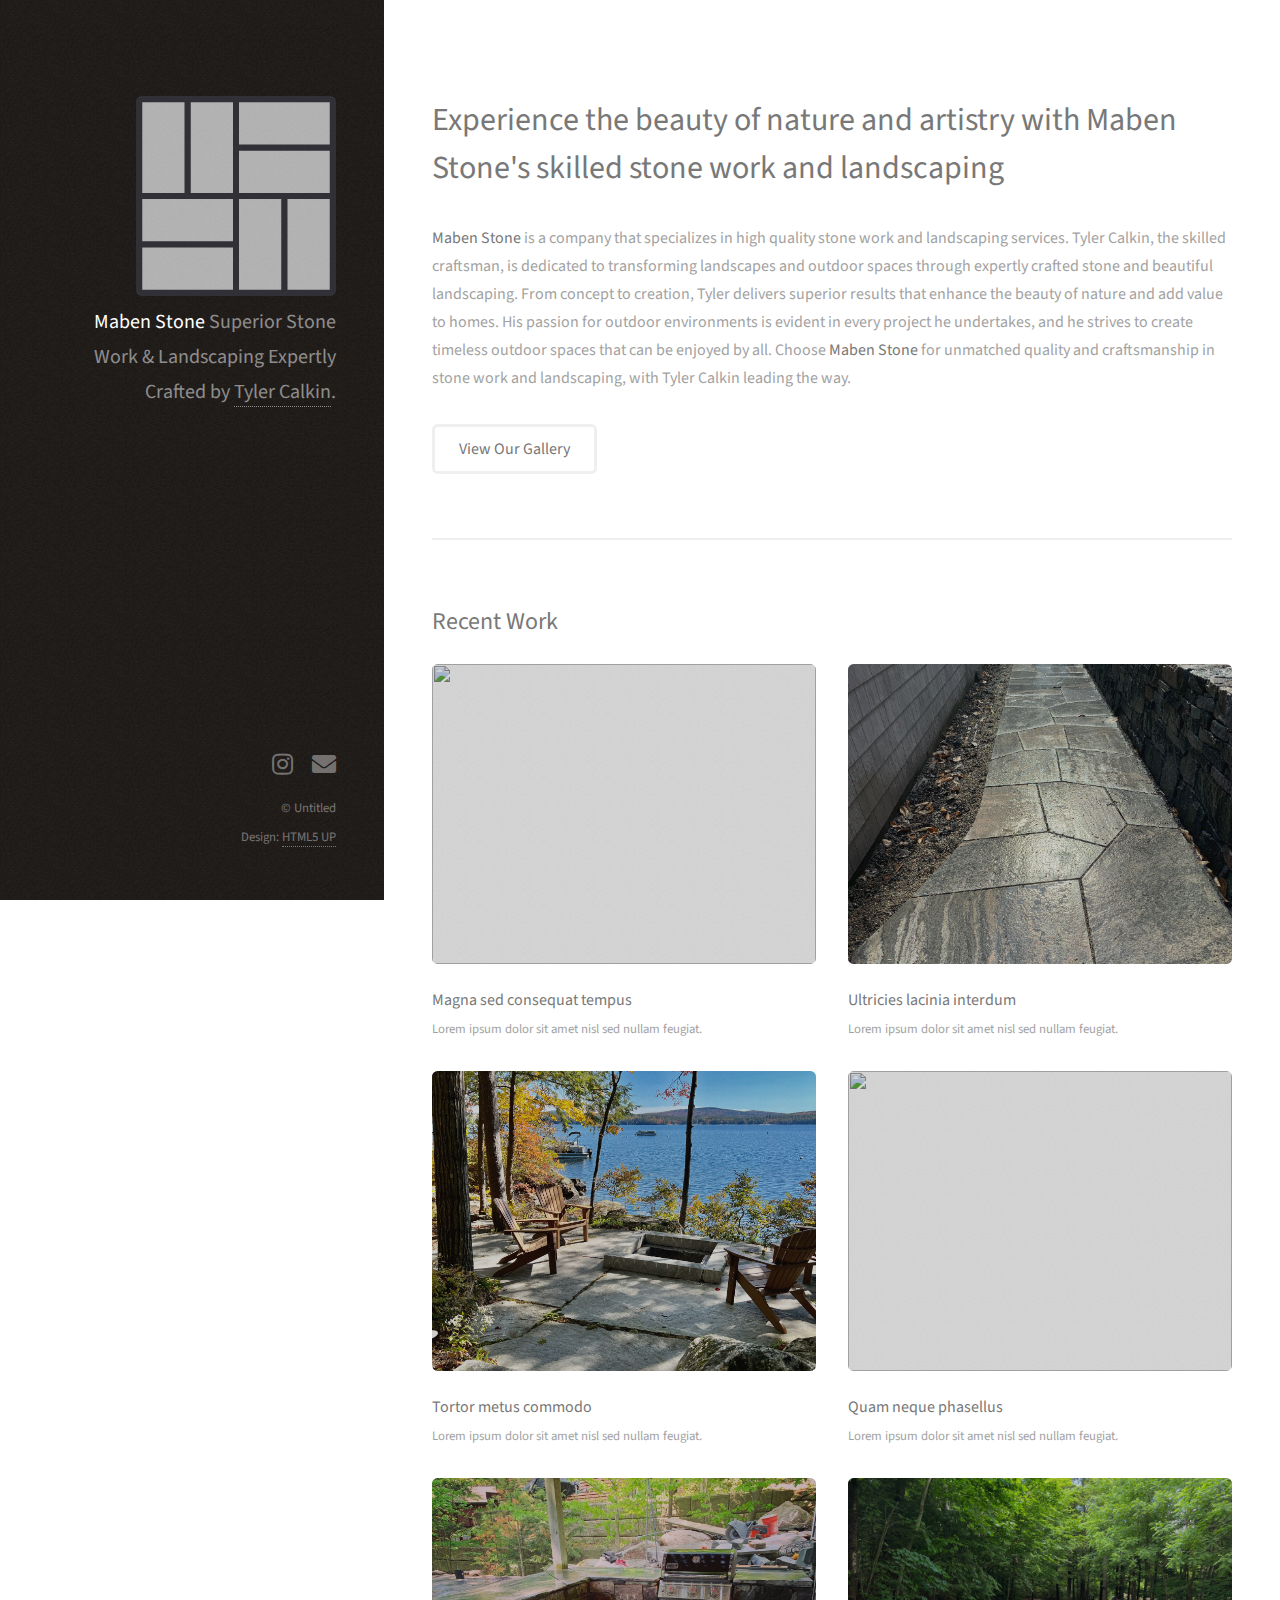
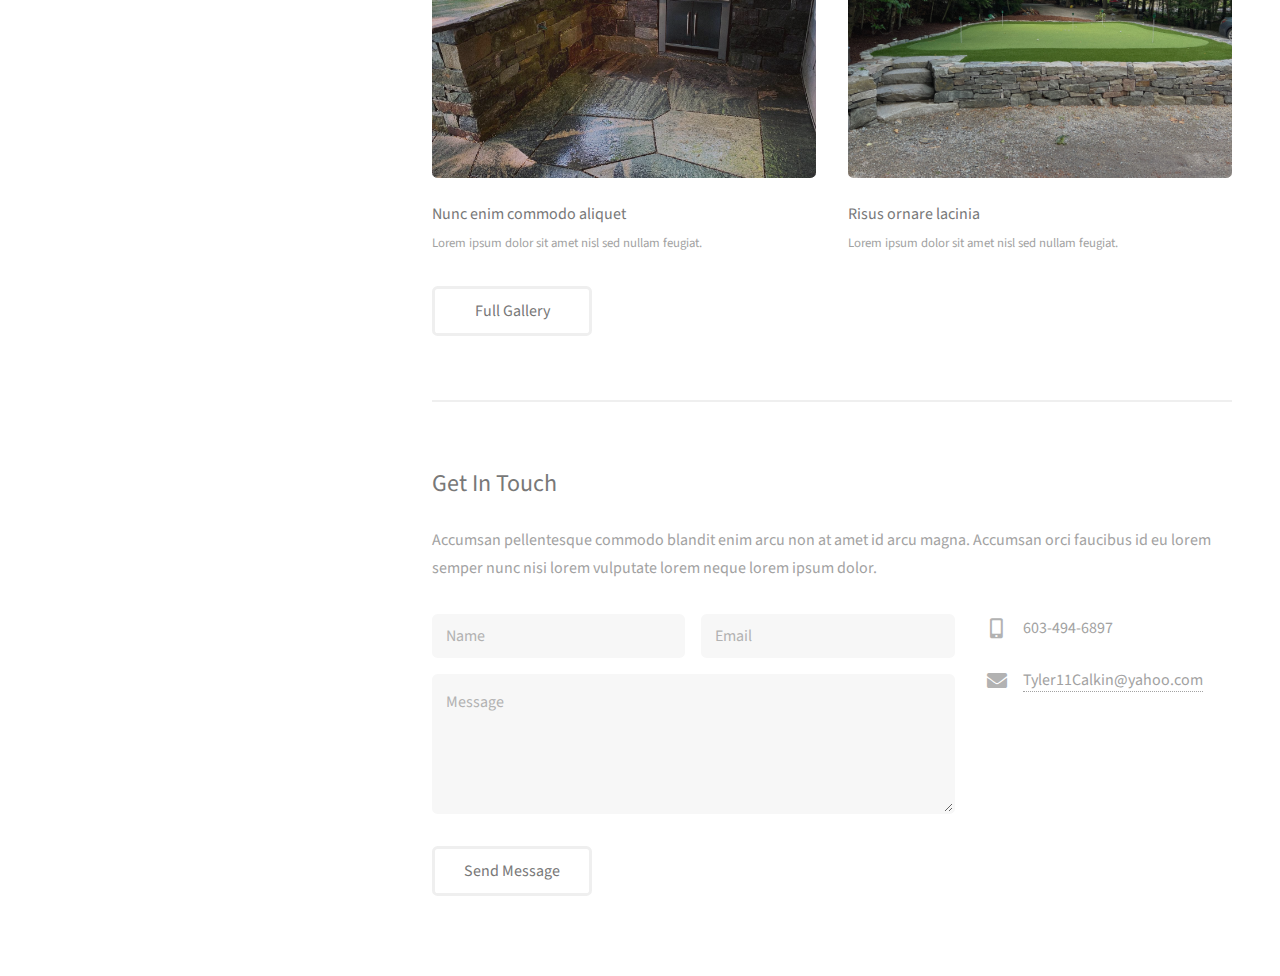
==== index.html @ 697529b5 "first commit" ====
<!DOCTYPE HTML>
<!--
	Strata by HTML5 UP
	html5up.net | @ajlkn
	Free for personal and commercial use under the CCA 3.0 license (html5up.net/license)
-->
<html>
	<head>
		<title>Maben Stone</title>
		<meta charset="utf-8" />
		<meta name="viewport" content="width=device-width, initial-scale=1, user-scalable=no" />
		<link rel="stylesheet" href="assets/css/main.css" />
		<link rel="icon" type="image/x-icon" href="/images/favicon.ico">
	</head>
	<body class="is-preload">

		<!-- Header -->
			<header id="header">
				<div class="inner">
					<a href="#" class="image headerLogo"><img src="images/mabenStoneLogo.png" alt="" /></a>
					<h1><strong>Maben Stone</strong><br>
					Superior Stone Work & Landscaping<br>
					Expertly Crafted by <a href="#">Tyler Calkin</a>.</h1>
				</div>
			</header>

		<!-- Main -->
			<div id="main">

				<!-- One -->
					<section id="one">
						<header class="major">
							<h2>Experience the beauty of nature and artistry with Maben Stone's skilled stone work and landscaping</h2>
						</header>
						<p><strong>Maben Stone</strong> is a company that specializes in high quality stone work and landscaping services. Tyler Calkin, the skilled craftsman, is dedicated to transforming landscapes and outdoor spaces through expertly crafted stone and beautiful landscaping. From concept to creation, Tyler delivers superior results that enhance the beauty of nature and add value to homes. His passion for outdoor environments is evident in every project he undertakes, and he strives to create timeless outdoor spaces that can be enjoyed by all. Choose <strong>Maben Stone</strong> for unmatched quality and craftsmanship in stone work and landscaping, with Tyler Calkin leading the way.</p>
						<ul class="actions">
							<li><a href="/portfolio.html" class="button">View Our Gallery</a></li>
						</ul>
					</section>

				<!-- Two -->
					<section id="two">
						<h2>Recent Work</h2>
						<div class="row">
							<article class="col-6 col-12-xsmall work-item">
								<a href="images/IMG_1331.jpg" class="image fit thumb"><img src="images/IMG_1331.jpg" alt="" /></a>
								<h3>Magna sed consequat tempus</h3>
								<p>Lorem ipsum dolor sit amet nisl sed nullam feugiat.</p>
							</article>
							<article class="col-6 col-12-xsmall work-item">
								<a href="images/IMG_8200.jpeg" class="image fit thumb"><img src="images/IMG_8200.jpeg" alt="" /></a>
								<h3>Ultricies lacinia interdum</h3>
								<p>Lorem ipsum dolor sit amet nisl sed nullam feugiat.</p>
							</article>
							<article class="col-6 col-12-xsmall work-item">
								<a href="images/IMG_1300.jpg" class="image fit thumb"><img src="images/IMG_1300.jpg" alt="" /></a>
								<h3>Tortor metus commodo</h3>
								<p>Lorem ipsum dolor sit amet nisl sed nullam feugiat.</p>
							</article>
							<article class="col-6 col-12-xsmall work-item">
								<a href="images/IMG_4830.jpg" class="image fit thumb"><img src="images/IMG_4830.jpg" alt="" /></a>
								<h3>Quam neque phasellus</h3>
								<p>Lorem ipsum dolor sit amet nisl sed nullam feugiat.</p>
							</article>
							<article class="col-6 col-12-xsmall work-item">
								<a href="images/F9FBEE1C-1427-40EA-94C0-4EE4D3F7F563.JPG" class="image fit thumb"><img src="images/F9FBEE1C-1427-40EA-94C0-4EE4D3F7F563.JPG" alt="" /></a>
								<h3>Nunc enim commodo aliquet</h3>
								<p>Lorem ipsum dolor sit amet nisl sed nullam feugiat.</p>
							</article>
							<article class="col-6 col-12-xsmall work-item">
								<a href="images/IMG_0683.jpg" class="image fit thumb"><img src="images/IMG_0683.jpg" alt="" /></a>
								<h3>Risus ornare lacinia</h3>
								<p>Lorem ipsum dolor sit amet nisl sed nullam feugiat.</p>
							</article>
						</div>
						<ul class="actions">
							<li><a href="/portfolio.html" class="button">Full Gallery</a></li>
						</ul>
					</section>

				<!-- Three -->
					<section id="three">
						<h2>Get In Touch</h2>
						<p>Accumsan pellentesque commodo blandit enim arcu non at amet id arcu magna. Accumsan orci faucibus id eu lorem semper nunc nisi lorem vulputate lorem neque lorem ipsum dolor.</p>
						<div class="row">
							<div class="col-8 col-12-small">
								<form method="post" action="#">
									<div class="row gtr-uniform gtr-50">
										<div class="col-6 col-12-xsmall"><input type="text" name="name" id="name" placeholder="Name" /></div>
										<div class="col-6 col-12-xsmall"><input type="email" name="email" id="email" placeholder="Email" /></div>
										<div class="col-12"><textarea name="message" id="message" placeholder="Message" rows="4"></textarea></div>
									</div>
								</form>
								<ul class="actions">
									<li><input type="submit" value="Send Message" /></li>
								</ul>
							</div>
							<div class="col-4 col-12-small">
								<ul class="labeled-icons">
									<!-- <li>
										<h3 class="icon solid fa-home"><span class="label">Address</span></h3>
										1234 Somewhere Rd.<br />
										Nashville, TN 00000<br />
										United States
									</li> -->
									<li>
										<h3 class="icon solid fa-mobile-alt"><span class="label">Phone</span></h3>
										603-494-6897
									</li>
									<li>
										<h3 class="icon solid fa-envelope"><span class="label">Email</span></h3>
										<a href="mailto:tyler11calkin@yahoo.com">Tyler11Calkin@yahoo.com</a>
									</li>
								</ul>
							</div>
						</div>
					</section>

				<!-- Four -->
				<!--
					<section id="four">
						<h2>Elements</h2>

						<section>
							<h4>Text</h4>
							<p>This is <b>bold</b> and this is <strong>strong</strong>. This is <i>italic</i> and this is <em>emphasized</em>.
							This is <sup>superscript</sup> text and this is <sub>subscript</sub> text.
							This is <u>underlined</u> and this is code: <code>for (;;) { ... }</code>. Finally, <a href="#">this is a link</a>.</p>
							<hr />
							<header>
								<h4>Heading with a Subtitle</h4>
								<p>Lorem ipsum dolor sit amet nullam id egestas urna aliquam</p>
							</header>
							<p>Nunc lacinia ante nunc ac lobortis. Interdum adipiscing gravida odio porttitor sem non mi integer non faucibus ornare mi ut ante amet placerat aliquet. Volutpat eu sed ante lacinia sapien lorem accumsan varius montes viverra nibh in adipiscing blandit tempus accumsan.</p>
							<header>
								<h5>Heading with a Subtitle</h5>
								<p>Lorem ipsum dolor sit amet nullam id egestas urna aliquam</p>
							</header>
							<p>Nunc lacinia ante nunc ac lobortis. Interdum adipiscing gravida odio porttitor sem non mi integer non faucibus ornare mi ut ante amet placerat aliquet. Volutpat eu sed ante lacinia sapien lorem accumsan varius montes viverra nibh in adipiscing blandit tempus accumsan.</p>
							<hr />
							<h2>Heading Level 2</h2>
							<h3>Heading Level 3</h3>
							<h4>Heading Level 4</h4>
							<h5>Heading Level 5</h5>
							<h6>Heading Level 6</h6>
							<hr />
							<h5>Blockquote</h5>
							<blockquote>Fringilla nisl. Donec accumsan interdum nisi, quis tincidunt felis sagittis eget tempus euismod. Vestibulum ante ipsum primis in faucibus vestibulum. Blandit adipiscing eu felis iaculis volutpat ac adipiscing accumsan faucibus. Vestibulum ante ipsum primis in faucibus lorem ipsum dolor sit amet nullam adipiscing eu felis.</blockquote>
							<h5>Preformatted</h5>
							<pre><code>i = 0;

while (!deck.isInOrder()) {
print 'Iteration ' + i;
deck.shuffle();
i++;
}

print 'It took ' + i + ' iterations to sort the deck.';</code></pre>
						</section>

						<section>
							<h4>Lists</h4>
							<div class="row">
								<div class="col-6 col-12-xsmall">
									<h5>Unordered</h5>
									<ul>
										<li>Dolor pulvinar etiam magna etiam.</li>
										<li>Sagittis adipiscing lorem eleifend.</li>
										<li>Felis enim feugiat dolore viverra.</li>
									</ul>
									<h5>Alternate</h5>
									<ul class="alt">
										<li>Dolor pulvinar etiam magna etiam.</li>
										<li>Sagittis adipiscing lorem eleifend.</li>
										<li>Felis enim feugiat dolore viverra.</li>
									</ul>
								</div>
								<div class="col-6 col-12-xsmall">
									<h5>Ordered</h5>
									<ol>
										<li>Dolor pulvinar etiam magna etiam.</li>
										<li>Etiam vel felis at lorem sed viverra.</li>
										<li>Felis enim feugiat dolore viverra.</li>
										<li>Dolor pulvinar etiam magna etiam.</li>
										<li>Etiam vel felis at lorem sed viverra.</li>
										<li>Felis enim feugiat dolore viverra.</li>
									</ol>
									<h5>Icons</h5>
									<ul class="icons">
										<li><a href="#" class="icon brands fa-twitter"><span class="label">Twitter</span></a></li>
										<li><a href="#" class="icon brands fa-facebook-f"><span class="label">Facebook</span></a></li>
										<li><a href="#" class="icon brands fa-instagram"><span class="label">Instagram</span></a></li>
										<li><a href="#" class="icon brands fa-github"><span class="label">Github</span></a></li>
										<li><a href="#" class="icon brands fa-dribbble"><span class="label">Dribbble</span></a></li>
										<li><a href="#" class="icon brands fa-tumblr"><span class="label">Tumblr</span></a></li>
									</ul>
								</div>
							</div>
							<h5>Actions</h5>
							<ul class="actions">
								<li><a href="#" class="button primary">Default</a></li>
								<li><a href="#" class="button">Default</a></li>
							</ul>
							<ul class="actions small">
								<li><a href="#" class="button primary small">Small</a></li>
								<li><a href="#" class="button small">Small</a></li>
							</ul>
							<div class="row">
								<div class="col-6 col-12-small">
									<ul class="actions stacked">
										<li><a href="#" class="button primary">Default</a></li>
										<li><a href="#" class="button">Default</a></li>
									</ul>
								</div>
								<div class="col-6 col-12-small">
									<ul class="actions stacked">
										<li><a href="#" class="button primary small">Small</a></li>
										<li><a href="#" class="button small">Small</a></li>
									</ul>
								</div>
								<div class="col-6 col-12-small">
									<ul class="actions stacked">
										<li><a href="#" class="button primary fit">Default</a></li>
										<li><a href="#" class="button fit">Default</a></li>
									</ul>
								</div>
								<div class="col-6 col-12-small">
									<ul class="actions stacked">
										<li><a href="#" class="button primary small fit">Small</a></li>
										<li><a href="#" class="button small fit">Small</a></li>
									</ul>
								</div>
							</div>
						</section>

						<section>
							<h4>Table</h4>
							<h5>Default</h5>
							<div class="table-wrapper">
								<table>
									<thead>
										<tr>
											<th>Name</th>
											<th>Description</th>
											<th>Price</th>
										</tr>
									</thead>
									<tbody>
										<tr>
											<td>Item One</td>
											<td>Ante turpis integer aliquet porttitor.</td>
											<td>29.99</td>
										</tr>
										<tr>
											<td>Item Two</td>
											<td>Vis ac commodo adipiscing arcu aliquet.</td>
											<td>19.99</td>
										</tr>
										<tr>
											<td>Item Three</td>
											<td> Morbi faucibus arcu accumsan lorem.</td>
											<td>29.99</td>
										</tr>
										<tr>
											<td>Item Four</td>
											<td>Vitae integer tempus condimentum.</td>
											<td>19.99</td>
										</tr>
										<tr>
											<td>Item Five</td>
											<td>Ante turpis integer aliquet porttitor.</td>
											<td>29.99</td>
										</tr>
									</tbody>
									<tfoot>
										<tr>
											<td colspan="2"></td>
											<td>100.00</td>
										</tr>
									</tfoot>
								</table>
							</div>

							<h5>Alternate</h5>
							<div class="table-wrapper">
								<table class="alt">
									<thead>
										<tr>
											<th>Name</th>
											<th>Description</th>
											<th>Price</th>
										</tr>
									</thead>
									<tbody>
										<tr>
											<td>Item One</td>
											<td>Ante turpis integer aliquet porttitor.</td>
											<td>29.99</td>
										</tr>
										<tr>
											<td>Item Two</td>
											<td>Vis ac commodo adipiscing arcu aliquet.</td>
											<td>19.99</td>
										</tr>
										<tr>
											<td>Item Three</td>
											<td> Morbi faucibus arcu accumsan lorem.</td>
											<td>29.99</td>
										</tr>
										<tr>
											<td>Item Four</td>
											<td>Vitae integer tempus condimentum.</td>
											<td>19.99</td>
										</tr>
										<tr>
											<td>Item Five</td>
											<td>Ante turpis integer aliquet porttitor.</td>
											<td>29.99</td>
										</tr>
									</tbody>
									<tfoot>
										<tr>
											<td colspan="2"></td>
											<td>100.00</td>
										</tr>
									</tfoot>
								</table>
							</div>
						</section>

						<section>
							<h4>Buttons</h4>
							<ul class="actions">
								<li><a href="#" class="button primary">Primary</a></li>
								<li><a href="#" class="button">Default</a></li>
							</ul>
							<ul class="actions">
								<li><a href="#" class="button large">Large</a></li>
								<li><a href="#" class="button">Default</a></li>
								<li><a href="#" class="button small">Small</a></li>
							</ul>
							<ul class="actions fit">
								<li><a href="#" class="button primary fit">Fit</a></li>
								<li><a href="#" class="button fit">Fit</a></li>
							</ul>
							<ul class="actions fit small">
								<li><a href="#" class="button primary fit small">Fit + Small</a></li>
								<li><a href="#" class="button fit small">Fit + Small</a></li>
							</ul>
							<ul class="actions">
								<li><a href="#" class="button primary icon solid fa-download">Icon</a></li>
								<li><a href="#" class="button icon solid fa-download">Icon</a></li>
							</ul>
							<ul class="actions">
								<li><span class="button primary disabled">Primary</span></li>
								<li><span class="button disabled">Default</span></li>
							</ul>
						</section>

						<section>
							<h4>Form</h4>
							<form method="post" action="#">
								<div class="row gtr-uniform gtr-50">
									<div class="col-6 col-12-xsmall">
										<input type="text" name="demo-name" id="demo-name" value="" placeholder="Name" />
									</div>
									<div class="col-6 col-12-xsmall">
										<input type="email" name="demo-email" id="demo-email" value="" placeholder="Email" />
									</div>
									<div class="col-12">
										<select name="demo-category" id="demo-category">
											<option value="">- Category -</option>
											<option value="1">Manufacturing</option>
											<option value="1">Shipping</option>
											<option value="1">Administration</option>
											<option value="1">Human Resources</option>
										</select>
									</div>
									<div class="col-4 col-12-small">
										<input type="radio" id="demo-priority-low" name="demo-priority" checked>
										<label for="demo-priority-low">Low Priority</label>
									</div>
									<div class="col-4 col-12-small">
										<input type="radio" id="demo-priority-normal" name="demo-priority">
										<label for="demo-priority-normal">Normal Priority</label>
									</div>
									<div class="col-4 col-12-small">
										<input type="radio" id="demo-priority-high" name="demo-priority">
										<label for="demo-priority-high">High Priority</label>
									</div>
									<div class="col-6 col-12-small">
										<input type="checkbox" id="demo-copy" name="demo-copy">
										<label for="demo-copy">Email me a copy of this message</label>
									</div>
									<div class="col-6 col-12-small">
										<input type="checkbox" id="demo-human" name="demo-human" checked>
										<label for="demo-human">I am a human and not a robot</label>
									</div>
									<div class="col-12">
										<textarea name="demo-message" id="demo-message" placeholder="Enter your message" rows="6"></textarea>
									</div>
									<div class="col-12">
										<ul class="actions">
											<li><input type="submit" value="Send Message" class="primary" /></li>
											<li><input type="reset" value="Reset" /></li>
										</ul>
									</div>
								</div>
							</form>
						</section>

						<section>
							<h4>Image</h4>
							<h5>Fit</h5>
							<div class="box alt">
								<div class="row gtr-50 gtr-uniform">
									<div class="col-12"><span class="image fit"><img src="images/fulls/05.jpg" alt="" /></span></div>
									<div class="col-4"><span class="image fit"><img src="images/thumbs/01.jpg" alt="" /></span></div>
									<div class="col-4"><span class="image fit"><img src="images/thumbs/02.jpg" alt="" /></span></div>
									<div class="col-4"><span class="image fit"><img src="images/thumbs/03.jpg" alt="" /></span></div>
									<div class="col-4"><span class="image fit"><img src="images/thumbs/04.jpg" alt="" /></span></div>
									<div class="col-4"><span class="image fit"><img src="images/thumbs/05.jpg" alt="" /></span></div>
									<div class="col-4"><span class="image fit"><img src="images/thumbs/06.jpg" alt="" /></span></div>
									<div class="col-4"><span class="image fit"><img src="images/thumbs/03.jpg" alt="" /></span></div>
									<div class="col-4"><span class="image fit"><img src="images/thumbs/02.jpg" alt="" /></span></div>
									<div class="col-4"><span class="image fit"><img src="images/thumbs/01.jpg" alt="" /></span></div>
								</div>
							</div>
							<h5>Left &amp; Right</h5>
							<p><span class="image left"><img src="images/avatar.jpg" alt="" /></span>Fringilla nisl. Donec accumsan interdum nisi, quis tincidunt felis sagittis eget. tempus euismod. Vestibulum ante ipsum primis in faucibus vestibulum. Blandit adipiscing eu felis iaculis volutpat ac adipiscing accumsan eu faucibus. Integer ac pellentesque praesent tincidunt felis sagittis eget. tempus euismod. Vestibulum ante ipsum primis in faucibus vestibulum. Blandit adipiscing eu felis iaculis volutpat ac adipiscing accumsan eu faucibus. Integer ac pellentesque praesent. Donec accumsan interdum nisi, quis tincidunt felis sagittis eget. tempus euismod. Vestibulum ante ipsum primis in faucibus vestibulum. Blandit adipiscing eu felis iaculis volutpat ac adipiscing accumsan eu faucibus. Integer ac pellentesque praesent tincidunt felis sagittis eget. tempus euismod. Vestibulum ante ipsum primis in faucibus vestibulum. Blandit adipiscing eu felis iaculis volutpat ac adipiscing accumsan eu faucibus. Integer ac pellentesque praesent.</p>
							<p><span class="image right"><img src="images/avatar.jpg" alt="" /></span>Fringilla nisl. Donec accumsan interdum nisi, quis tincidunt felis sagittis eget. tempus euismod. Vestibulum ante ipsum primis in faucibus vestibulum. Blandit adipiscing eu felis iaculis volutpat ac adipiscing accumsan eu faucibus. Integer ac pellentesque praesent tincidunt felis sagittis eget. tempus euismod. Vestibulum ante ipsum primis in faucibus vestibulum. Blandit adipiscing eu felis iaculis volutpat ac adipiscing accumsan eu faucibus. Integer ac pellentesque praesent. Donec accumsan interdum nisi, quis tincidunt felis sagittis eget. tempus euismod. Vestibulum ante ipsum primis in faucibus vestibulum. Blandit adipiscing eu felis iaculis volutpat ac adipiscing accumsan eu faucibus. Integer ac pellentesque praesent tincidunt felis sagittis eget. tempus euismod. Vestibulum ante ipsum primis in faucibus vestibulum. Blandit adipiscing eu felis iaculis volutpat ac adipiscing accumsan eu faucibus. Integer ac pellentesque praesent.</p>
						</section>

					</section>
				-->

			</div>

		<!-- Footer -->
			<footer id="footer">
				<div class="inner">
					<ul class="icons">
						<li><a href="https://www.instagram.com/doubleplay6string/" class="icon brands fa-instagram"><span class="label">Instagram</span></a></li>
						<li><a href="mailto://tyler11calkin@yahoo.com" class="icon solid fa-envelope"><span class="label">Email</span></a></li>
					</ul>
					<ul class="copyright">
						<li>&copy; Untitled</li><li>Design: <a href="http://html5up.net">HTML5 UP</a></li>
					</ul>
				</div>
			</footer>

		<!-- Scripts -->
			<script src="assets/js/jquery.min.js"></script>
			<script src="assets/js/jquery.poptrox.min.js"></script>
			<script src="assets/js/browser.min.js"></script>
			<script src="assets/js/breakpoints.min.js"></script>
			<script src="assets/js/util.js"></script>
			<script src="assets/js/main.js"></script>

	</body>
</html>
---- assets/css/main.css ----
@import url("fontawesome-all.min.css");
@import url("https://fonts.googleapis.com/css?family=Source+Sans+Pro:400,400italic");

/*
	Strata by HTML5 UP
	html5up.net | @ajlkn
	Free for personal and commercial use under the CCA 3.0 license (html5up.net/license)
*/

html, body, div, span, applet, object,
iframe, h1, h2, h3, h4, h5, h6, p, blockquote,
pre, a, abbr, acronym, address, big, cite,
code, del, dfn, em, img, ins, kbd, q, s, samp,
small, strike, strong, sub, sup, tt, var, b,
u, i, center, dl, dt, dd, ol, ul, li, fieldset,
form, label, legend, table, caption, tbody,
tfoot, thead, tr, th, td, article, aside,
canvas, details, embed, figure, figcaption,
footer, header, hgroup, menu, nav, output, ruby,
section, summary, time, mark, audio, video {
	margin: 0;
	padding: 0;
	border: 0;
	font-size: 100%;
	font: inherit;
	vertical-align: baseline;}

article, aside, details, figcaption, figure,
footer, header, hgroup, menu, nav, section {
	display: block;}

body {
	line-height: 1;
}

ol, ul {
	list-style: none;
}

blockquote, q {
	quotes: none;
}

	blockquote:before, blockquote:after, q:before, q:after {
		content: '';
		content: none;
	}

table {
	border-collapse: collapse;
	border-spacing: 0;
}

body {
	-webkit-text-size-adjust: none;
}

mark {
	background-color: transparent;
	color: inherit;
}

input::-moz-focus-inner {
	border: 0;
	padding: 0;
}

input, select, textarea {
	-moz-appearance: none;
	-webkit-appearance: none;
	-ms-appearance: none;
	appearance: none;
}

/* Basic */

	html {
		box-sizing: border-box;
	}

	*, *:before, *:after {
		box-sizing: inherit;
	}

	body {
		background: #fff;
	}

		body.is-preload *, body.is-preload *:before, body.is-preload *:after {
			-moz-animation: none !important;
			-webkit-animation: none !important;
			-ms-animation: none !important;
			animation: none !important;
			-moz-transition: none !important;
			-webkit-transition: none !important;
			-ms-transition: none !important;
			transition: none !important;
		}

	body, input, select, textarea {
		color: #a2a2a2;
		font-family: "Source Sans Pro", Helvetica, sans-serif;
		font-size: 16pt;
		font-weight: 400;
		line-height: 1.75em;
	}

	a {
		-moz-transition: color 0.2s ease-in-out, border-color 0.2s ease-in-out;
		-webkit-transition: color 0.2s ease-in-out, border-color 0.2s ease-in-out;
		-ms-transition: color 0.2s ease-in-out, border-color 0.2s ease-in-out;
		transition: color 0.2s ease-in-out, border-color 0.2s ease-in-out;
		border-bottom: dotted 1px;
		color: #49bf9d;
		text-decoration: none;
	}

		a:hover {
			border-bottom-color: transparent;
			color: #49bf9d !important;
			text-decoration: none;
		}

	strong, b {
		color: #787878;
		font-weight: 400;
	}

	em, i {
		font-style: italic;
	}

	p {
		margin: 0 0 2em 0;
	}

	h1, h2, h3, h4, h5, h6 {
		color: #787878;
		font-weight: 400;
		line-height: 1em;
		margin: 0 0 1em 0;
	}

		h1 a, h2 a, h3 a, h4 a, h5 a, h6 a {
			color: inherit;
			text-decoration: none;
		}

	h1 {
		font-size: 2em;
		line-height: 1.5em;
	}

	h2 {
		font-size: 1.5em;
		line-height: 1.5em;
	}

	h3 {
		font-size: 1.25em;
		line-height: 1.5em;
	}

	h4 {
		font-size: 1.1em;
		line-height: 1.5em;
	}

	h5 {
		font-size: 0.9em;
		line-height: 1.5em;
	}

	h6 {
		font-size: 0.7em;
		line-height: 1.5em;
	}

	sub {
		font-size: 0.8em;
		position: relative;
		top: 0.5em;
	}

	sup {
		font-size: 0.8em;
		position: relative;
		top: -0.5em;
	}

	hr {
		border: 0;
		border-bottom: solid 2px #efefef;
		margin: 2em 0;
	}

		hr.major {
			margin: 3em 0;
		}

	blockquote {
		border-left: solid 6px #efefef;
		font-style: italic;
		margin: 0 0 2em 0;
		padding: 0.5em 0 0.5em 1.5em;
	}

	code {
		background: #f7f7f7;
		border-radius: 0.35em;
		border: solid 2px #efefef;
		font-family: "Courier New", monospace;
		font-size: 0.9em;
		margin: 0 0.25em;
		padding: 0.25em 0.65em;
	}

	pre {
		-webkit-overflow-scrolling: touch;
		font-family: "Courier New", monospace;
		font-size: 0.9em;
		margin: 0 0 2em 0;
	}

		pre code {
			display: block;
			line-height: 1.75em;
			padding: 1em 1.5em;
			overflow-x: auto;
		}

	.align-left {
		text-align: left;
	}

	.align-center {
		text-align: center;
	}

	.align-right {
		text-align: right;
	}

/* Container */

	.container {
		margin: 0 auto;
		max-width: calc(100% - 4em);
		width: 100%;
	}

		.container.xsmall {
			width: 25%;
		}

		.container.small {
			width: 50%;
		}

		.container.medium {
			width: 75%;
		}

		.container.large {
			width: 125%;
		}

		.container.xlarge {
			width: 150%;
		}

		.container.max {
			width: 100%;
		}

		@media screen and (max-width: 980px) {

			.container {
				width: 100% !important;
				max-width: 100% !important;
			}

		}

		@media screen and (max-width: 480px) {

			.container {
				max-width: calc(100% - 3em);
			}

		}

/* Row */

	.row {
		display: flex;
		flex-wrap: wrap;
		box-sizing: border-box;
		align-items: stretch;
	}

		.row > * {
			box-sizing: border-box;
		}

		.row.gtr-uniform > * > :last-child {
			margin-bottom: 0;
		}

		.row.aln-left {
			justify-content: flex-start;
		}

		.row.aln-center {
			justify-content: center;
		}

		.row.aln-right {
			justify-content: flex-end;
		}

		.row.aln-top {
			align-items: flex-start;
		}

		.row.aln-middle {
			align-items: center;
		}

		.row.aln-bottom {
			align-items: flex-end;
		}

		.row > .imp {
			order: -1;
		}

		.row > .col-1 {
			width: 8.33333%;
		}

		.row > .off-1 {
			margin-left: 8.33333%;
		}

		.row > .col-2 {
			width: 16.66667%;
		}

		.row > .off-2 {
			margin-left: 16.66667%;
		}

		.row > .col-3 {
			width: 25%;
		}

		.row > .off-3 {
			margin-left: 25%;
		}

		.row > .col-4 {
			width: 33.33333%;
		}

		.row > .off-4 {
			margin-left: 33.33333%;
		}

		.row > .col-5 {
			width: 41.66667%;
		}

		.row > .off-5 {
			margin-left: 41.66667%;
		}

		.row > .col-6 {
			width: 50%;
		}

		.row > .off-6 {
			margin-left: 50%;
		}

		.row > .col-7 {
			width: 58.33333%;
		}

		.row > .off-7 {
			margin-left: 58.33333%;
		}

		.row > .col-8 {
			width: 66.66667%;
		}

		.row > .off-8 {
			margin-left: 66.66667%;
		}

		.row > .col-9 {
			width: 75%;
		}

		.row > .off-9 {
			margin-left: 75%;
		}

		.row > .col-10 {
			width: 83.33333%;
		}

		.row > .off-10 {
			margin-left: 83.33333%;
		}

		.row > .col-11 {
			width: 91.66667%;
		}

		.row > .off-11 {
			margin-left: 91.66667%;
		}

		.row > .col-12 {
			width: 100%;
		}

		.row > .off-12 {
			margin-left: 100%;
		}

		.row.gtr-0 {
			margin-top: 0;
			margin-left: 0em;
		}

			.row.gtr-0 > * {
				padding: 0 0 0 0em;
			}

			.row.gtr-0.gtr-uniform {
				margin-top: 0em;
			}

				.row.gtr-0.gtr-uniform > * {
					padding-top: 0em;
				}

		.row.gtr-25 {
			margin-top: 0;
			margin-left: -0.625em;
		}

			.row.gtr-25 > * {
				padding: 0 0 0 0.625em;
			}

			.row.gtr-25.gtr-uniform {
				margin-top: -0.625em;
			}

				.row.gtr-25.gtr-uniform > * {
					padding-top: 0.625em;
				}

		.row.gtr-50 {
			margin-top: 0;
			margin-left: -1.25em;
		}

			.row.gtr-50 > * {
				padding: 0 0 0 1.25em;
			}

			.row.gtr-50.gtr-uniform {
				margin-top: -1.25em;
			}

				.row.gtr-50.gtr-uniform > * {
					padding-top: 1.25em;
				}

		.row {
			margin-top: 0;
			margin-left: -2.5em;
		}

			.row > * {
				padding: 0 0 0 2.5em;
			}

			.row.gtr-uniform {
				margin-top: -2.5em;
			}

				.row.gtr-uniform > * {
					padding-top: 2.5em;
				}

		.row.gtr-150 {
			margin-top: 0;
			margin-left: -3.75em;
		}

			.row.gtr-150 > * {
				padding: 0 0 0 3.75em;
			}

			.row.gtr-150.gtr-uniform {
				margin-top: -3.75em;
			}

				.row.gtr-150.gtr-uniform > * {
					padding-top: 3.75em;
				}

		.row.gtr-200 {
			margin-top: 0;
			margin-left: -5em;
		}

			.row.gtr-200 > * {
				padding: 0 0 0 5em;
			}

			.row.gtr-200.gtr-uniform {
				margin-top: -5em;
			}

				.row.gtr-200.gtr-uniform > * {
					padding-top: 5em;
				}

		@media screen and (max-width: 1800px) {

			.row {
				display: flex;
				flex-wrap: wrap;
				box-sizing: border-box;
				align-items: stretch;
			}

				.row > * {
					box-sizing: border-box;
				}

				.row.gtr-uniform > * > :last-child {
					margin-bottom: 0;
				}

				.row.aln-left {
					justify-content: flex-start;
				}

				.row.aln-center {
					justify-content: center;
				}

				.row.aln-right {
					justify-content: flex-end;
				}

				.row.aln-top {
					align-items: flex-start;
				}

				.row.aln-middle {
					align-items: center;
				}

				.row.aln-bottom {
					align-items: flex-end;
				}

				.row > .imp-xlarge {
					order: -1;
				}

				.row > .col-1-xlarge {
					width: 8.33333%;
				}

				.row > .off-1-xlarge {
					margin-left: 8.33333%;
				}

				.row > .col-2-xlarge {
					width: 16.66667%;
				}

				.row > .off-2-xlarge {
					margin-left: 16.66667%;
				}

				.row > .col-3-xlarge {
					width: 25%;
				}

				.row > .off-3-xlarge {
					margin-left: 25%;
				}

				.row > .col-4-xlarge {
					width: 33.33333%;
				}

				.row > .off-4-xlarge {
					margin-left: 33.33333%;
				}

				.row > .col-5-xlarge {
					width: 41.66667%;
				}

				.row > .off-5-xlarge {
					margin-left: 41.66667%;
				}

				.row > .col-6-xlarge {
					width: 50%;
				}

				.row > .off-6-xlarge {
					margin-left: 50%;
				}

				.row > .col-7-xlarge {
					width: 58.33333%;
				}

				.row > .off-7-xlarge {
					margin-left: 58.33333%;
				}

				.row > .col-8-xlarge {
					width: 66.66667%;
				}

				.row > .off-8-xlarge {
					margin-left: 66.66667%;
				}

				.row > .col-9-xlarge {
					width: 75%;
				}

				.row > .off-9-xlarge {
					margin-left: 75%;
				}

				.row > .col-10-xlarge {
					width: 83.33333%;
				}

				.row > .off-10-xlarge {
					margin-left: 83.33333%;
				}

				.row > .col-11-xlarge {
					width: 91.66667%;
				}

				.row > .off-11-xlarge {
					margin-left: 91.66667%;
				}

				.row > .col-12-xlarge {
					width: 100%;
				}

				.row > .off-12-xlarge {
					margin-left: 100%;
				}

				.row.gtr-0 {
					margin-top: 0;
					margin-left: 0em;
				}

					.row.gtr-0 > * {
						padding: 0 0 0 0em;
					}

					.row.gtr-0.gtr-uniform {
						margin-top: 0em;
					}

						.row.gtr-0.gtr-uniform > * {
							padding-top: 0em;
						}

				.row.gtr-25 {
					margin-top: 0;
					margin-left: -0.625em;
				}

					.row.gtr-25 > * {
						padding: 0 0 0 0.625em;
					}

					.row.gtr-25.gtr-uniform {
						margin-top: -0.625em;
					}

						.row.gtr-25.gtr-uniform > * {
							padding-top: 0.625em;
						}

				.row.gtr-50 {
					margin-top: 0;
					margin-left: -1.25em;
				}

					.row.gtr-50 > * {
						padding: 0 0 0 1.25em;
					}

					.row.gtr-50.gtr-uniform {
						margin-top: -1.25em;
					}

						.row.gtr-50.gtr-uniform > * {
							padding-top: 1.25em;
						}

				.row {
					margin-top: 0;
					margin-left: -2.5em;
				}

					.row > * {
						padding: 0 0 0 2.5em;
					}

					.row.gtr-uniform {
						margin-top: -2.5em;
					}

						.row.gtr-uniform > * {
							padding-top: 2.5em;
						}

				.row.gtr-150 {
					margin-top: 0;
					margin-left: -3.75em;
				}

					.row.gtr-150 > * {
						padding: 0 0 0 3.75em;
					}

					.row.gtr-150.gtr-uniform {
						margin-top: -3.75em;
					}

						.row.gtr-150.gtr-uniform > * {
							padding-top: 3.75em;
						}

				.row.gtr-200 {
					margin-top: 0;
					margin-left: -5em;
				}

					.row.gtr-200 > * {
						padding: 0 0 0 5em;
					}

					.row.gtr-200.gtr-uniform {
						margin-top: -5em;
					}

						.row.gtr-200.gtr-uniform > * {
							padding-top: 5em;
						}

		}

		@media screen and (max-width: 1280px) {

			.row {
				display: flex;
				flex-wrap: wrap;
				box-sizing: border-box;
				align-items: stretch;
			}

				.row > * {
					box-sizing: border-box;
				}

				.row.gtr-uniform > * > :last-child {
					margin-bottom: 0;
				}

				.row.aln-left {
					justify-content: flex-start;
				}

				.row.aln-center {
					justify-content: center;
				}

				.row.aln-right {
					justify-content: flex-end;
				}

				.row.aln-top {
					align-items: flex-start;
				}

				.row.aln-middle {
					align-items: center;
				}

				.row.aln-bottom {
					align-items: flex-end;
				}

				.row > .imp-large {
					order: -1;
				}

				.row > .col-1-large {
					width: 8.33333%;
				}

				.row > .off-1-large {
					margin-left: 8.33333%;
				}

				.row > .col-2-large {
					width: 16.66667%;
				}

				.row > .off-2-large {
					margin-left: 16.66667%;
				}

				.row > .col-3-large {
					width: 25%;
				}

				.row > .off-3-large {
					margin-left: 25%;
				}

				.row > .col-4-large {
					width: 33.33333%;
				}

				.row > .off-4-large {
					margin-left: 33.33333%;
				}

				.row > .col-5-large {
					width: 41.66667%;
				}

				.row > .off-5-large {
					margin-left: 41.66667%;
				}

				.row > .col-6-large {
					width: 50%;
				}

				.row > .off-6-large {
					margin-left: 50%;
				}

				.row > .col-7-large {
					width: 58.33333%;
				}

				.row > .off-7-large {
					margin-left: 58.33333%;
				}

				.row > .col-8-large {
					width: 66.66667%;
				}

				.row > .off-8-large {
					margin-left: 66.66667%;
				}

				.row > .col-9-large {
					width: 75%;
				}

				.row > .off-9-large {
					margin-left: 75%;
				}

				.row > .col-10-large {
					width: 83.33333%;
				}

				.row > .off-10-large {
					margin-left: 83.33333%;
				}

				.row > .col-11-large {
					width: 91.66667%;
				}

				.row > .off-11-large {
					margin-left: 91.66667%;
				}

				.row > .col-12-large {
					width: 100%;
				}

				.row > .off-12-large {
					margin-left: 100%;
				}

				.row.gtr-0 {
					margin-top: 0;
					margin-left: 0em;
				}

					.row.gtr-0 > * {
						padding: 0 0 0 0em;
					}

					.row.gtr-0.gtr-uniform {
						margin-top: 0em;
					}

						.row.gtr-0.gtr-uniform > * {
							padding-top: 0em;
						}

				.row.gtr-25 {
					margin-top: 0;
					margin-left: -0.5em;
				}

					.row.gtr-25 > * {
						padding: 0 0 0 0.5em;
					}

					.row.gtr-25.gtr-uniform {
						margin-top: -0.5em;
					}

						.row.gtr-25.gtr-uniform > * {
							padding-top: 0.5em;
						}

				.row.gtr-50 {
					margin-top: 0;
					margin-left: -1em;
				}

					.row.gtr-50 > * {
						padding: 0 0 0 1em;
					}

					.row.gtr-50.gtr-uniform {
						margin-top: -1em;
					}

						.row.gtr-50.gtr-uniform > * {
							padding-top: 1em;
						}

				.row {
					margin-top: 0;
					margin-left: -2em;
				}

					.row > * {
						padding: 0 0 0 2em;
					}

					.row.gtr-uniform {
						margin-top: -2em;
					}

						.row.gtr-uniform > * {
							padding-top: 2em;
						}

				.row.gtr-150 {
					margin-top: 0;
					margin-left: -3em;
				}

					.row.gtr-150 > * {
						padding: 0 0 0 3em;
					}

					.row.gtr-150.gtr-uniform {
						margin-top: -3em;
					}

						.row.gtr-150.gtr-uniform > * {
							padding-top: 3em;
						}

				.row.gtr-200 {
					margin-top: 0;
					margin-left: -4em;
				}

					.row.gtr-200 > * {
						padding: 0 0 0 4em;
					}

					.row.gtr-200.gtr-uniform {
						margin-top: -4em;
					}

						.row.gtr-200.gtr-uniform > * {
							padding-top: 4em;
						}

		}

		@media screen and (max-width: 980px) {

			.row {
				display: flex;
				flex-wrap: wrap;
				box-sizing: border-box;
				align-items: stretch;
			}

				.row > * {
					box-sizing: border-box;
				}

				.row.gtr-uniform > * > :last-child {
					margin-bottom: 0;
				}

				.row.aln-left {
					justify-content: flex-start;
				}

				.row.aln-center {
					justify-content: center;
				}

				.row.aln-right {
					justify-content: flex-end;
				}

				.row.aln-top {
					align-items: flex-start;
				}

				.row.aln-middle {
					align-items: center;
				}

				.row.aln-bottom {
					align-items: flex-end;
				}

				.row > .imp-medium {
					order: -1;
				}

				.row > .col-1-medium {
					width: 8.33333%;
				}

				.row > .off-1-medium {
					margin-left: 8.33333%;
				}

				.row > .col-2-medium {
					width: 16.66667%;
				}

				.row > .off-2-medium {
					margin-left: 16.66667%;
				}

				.row > .col-3-medium {
					width: 25%;
				}

				.row > .off-3-medium {
					margin-left: 25%;
				}

				.row > .col-4-medium {
					width: 33.33333%;
				}

				.row > .off-4-medium {
					margin-left: 33.33333%;
				}

				.row > .col-5-medium {
					width: 41.66667%;
				}

				.row > .off-5-medium {
					margin-left: 41.66667%;
				}

				.row > .col-6-medium {
					width: 50%;
				}

				.row > .off-6-medium {
					margin-left: 50%;
				}

				.row > .col-7-medium {
					width: 58.33333%;
				}

				.row > .off-7-medium {
					margin-left: 58.33333%;
				}

				.row > .col-8-medium {
					width: 66.66667%;
				}

				.row > .off-8-medium {
					margin-left: 66.66667%;
				}

				.row > .col-9-medium {
					width: 75%;
				}

				.row > .off-9-medium {
					margin-left: 75%;
				}

				.row > .col-10-medium {
					width: 83.33333%;
				}

				.row > .off-10-medium {
					margin-left: 83.33333%;
				}

				.row > .col-11-medium {
					width: 91.66667%;
				}

				.row > .off-11-medium {
					margin-left: 91.66667%;
				}

				.row > .col-12-medium {
					width: 100%;
				}

				.row > .off-12-medium {
					margin-left: 100%;
				}

				.row.gtr-0 {
					margin-top: 0;
					margin-left: 0em;
				}

					.row.gtr-0 > * {
						padding: 0 0 0 0em;
					}

					.row.gtr-0.gtr-uniform {
						margin-top: 0em;
					}

						.row.gtr-0.gtr-uniform > * {
							padding-top: 0em;
						}

				.row.gtr-25 {
					margin-top: 0;
					margin-left: -0.5em;
				}

					.row.gtr-25 > * {
						padding: 0 0 0 0.5em;
					}

					.row.gtr-25.gtr-uniform {
						margin-top: -0.5em;
					}

						.row.gtr-25.gtr-uniform > * {
							padding-top: 0.5em;
						}

				.row.gtr-50 {
					margin-top: 0;
					margin-left: -1em;
				}

					.row.gtr-50 > * {
						padding: 0 0 0 1em;
					}

					.row.gtr-50.gtr-uniform {
						margin-top: -1em;
					}

						.row.gtr-50.gtr-uniform > * {
							padding-top: 1em;
						}

				.row {
					margin-top: 0;
					margin-left: -2em;
				}

					.row > * {
						padding: 0 0 0 2em;
					}

					.row.gtr-uniform {
						margin-top: -2em;
					}

						.row.gtr-uniform > * {
							padding-top: 2em;
						}

				.row.gtr-150 {
					margin-top: 0;
					margin-left: -3em;
				}

					.row.gtr-150 > * {
						padding: 0 0 0 3em;
					}

					.row.gtr-150.gtr-uniform {
						margin-top: -3em;
					}

						.row.gtr-150.gtr-uniform > * {
							padding-top: 3em;
						}

				.row.gtr-200 {
					margin-top: 0;
					margin-left: -4em;
				}

					.row.gtr-200 > * {
						padding: 0 0 0 4em;
					}

					.row.gtr-200.gtr-uniform {
						margin-top: -4em;
					}

						.row.gtr-200.gtr-uniform > * {
							padding-top: 4em;
						}

		}

		@media screen and (max-width: 736px) {

			.row {
				display: flex;
				flex-wrap: wrap;
				box-sizing: border-box;
				align-items: stretch;
			}

				.row > * {
					box-sizing: border-box;
				}

				.row.gtr-uniform > * > :last-child {
					margin-bottom: 0;
				}

				.row.aln-left {
					justify-content: flex-start;
				}

				.row.aln-center {
					justify-content: center;
				}

				.row.aln-right {
					justify-content: flex-end;
				}

				.row.aln-top {
					align-items: flex-start;
				}

				.row.aln-middle {
					align-items: center;
				}

				.row.aln-bottom {
					align-items: flex-end;
				}

				.row > .imp-small {
					order: -1;
				}

				.row > .col-1-small {
					width: 8.33333%;
				}

				.row > .off-1-small {
					margin-left: 8.33333%;
				}

				.row > .col-2-small {
					width: 16.66667%;
				}

				.row > .off-2-small {
					margin-left: 16.66667%;
				}

				.row > .col-3-small {
					width: 25%;
				}

				.row > .off-3-small {
					margin-left: 25%;
				}

				.row > .col-4-small {
					width: 33.33333%;
				}

				.row > .off-4-small {
					margin-left: 33.33333%;
				}

				.row > .col-5-small {
					width: 41.66667%;
				}

				.row > .off-5-small {
					margin-left: 41.66667%;
				}

				.row > .col-6-small {
					width: 50%;
				}

				.row > .off-6-small {
					margin-left: 50%;
				}

				.row > .col-7-small {
					width: 58.33333%;
				}

				.row > .off-7-small {
					margin-left: 58.33333%;
				}

				.row > .col-8-small {
					width: 66.66667%;
				}

				.row > .off-8-small {
					margin-left: 66.66667%;
				}

				.row > .col-9-small {
					width: 75%;
				}

				.row > .off-9-small {
					margin-left: 75%;
				}

				.row > .col-10-small {
					width: 83.33333%;
				}

				.row > .off-10-small {
					margin-left: 83.33333%;
				}

				.row > .col-11-small {
					width: 91.66667%;
				}

				.row > .off-11-small {
					margin-left: 91.66667%;
				}

				.row > .col-12-small {
					width: 100%;
				}

				.row > .off-12-small {
					margin-left: 100%;
				}

				.row.gtr-0 {
					margin-top: 0;
					margin-left: 0em;
				}

					.row.gtr-0 > * {
						padding: 0 0 0 0em;
					}

					.row.gtr-0.gtr-uniform {
						margin-top: 0em;
					}

						.row.gtr-0.gtr-uniform > * {
							padding-top: 0em;
						}

				.row.gtr-25 {
					margin-top: 0;
					margin-left: -0.375em;
				}

					.row.gtr-25 > * {
						padding: 0 0 0 0.375em;
					}

					.row.gtr-25.gtr-uniform {
						margin-top: -0.375em;
					}

						.row.gtr-25.gtr-uniform > * {
							padding-top: 0.375em;
						}

				.row.gtr-50 {
					margin-top: 0;
					margin-left: -0.75em;
				}

					.row.gtr-50 > * {
						padding: 0 0 0 0.75em;
					}

					.row.gtr-50.gtr-uniform {
						margin-top: -0.75em;
					}

						.row.gtr-50.gtr-uniform > * {
							padding-top: 0.75em;
						}

				.row {
					margin-top: 0;
					margin-left: -1.5em;
				}

					.row > * {
						padding: 0 0 0 1.5em;
					}

					.row.gtr-uniform {
						margin-top: -1.5em;
					}

						.row.gtr-uniform > * {
							padding-top: 1.5em;
						}

				.row.gtr-150 {
					margin-top: 0;
					margin-left: -2.25em;
				}

					.row.gtr-150 > * {
						padding: 0 0 0 2.25em;
					}

					.row.gtr-150.gtr-uniform {
						margin-top: -2.25em;
					}

						.row.gtr-150.gtr-uniform > * {
							padding-top: 2.25em;
						}

				.row.gtr-200 {
					margin-top: 0;
					margin-left: -3em;
				}

					.row.gtr-200 > * {
						padding: 0 0 0 3em;
					}

					.row.gtr-200.gtr-uniform {
						margin-top: -3em;
					}

						.row.gtr-200.gtr-uniform > * {
							padding-top: 3em;
						}

		}

		@media screen and (max-width: 480px) {

			.row {
				display: flex;
				flex-wrap: wrap;
				box-sizing: border-box;
				align-items: stretch;
			}

				.row > * {
					box-sizing: border-box;
				}

				.row.gtr-uniform > * > :last-child {
					margin-bottom: 0;
				}

				.row.aln-left {
					justify-content: flex-start;
				}

				.row.aln-center {
					justify-content: center;
				}

				.row.aln-right {
					justify-content: flex-end;
				}

				.row.aln-top {
					align-items: flex-start;
				}

				.row.aln-middle {
					align-items: center;
				}

				.row.aln-bottom {
					align-items: flex-end;
				}

				.row > .imp-xsmall {
					order: -1;
				}

				.row > .col-1-xsmall {
					width: 8.33333%;
				}

				.row > .off-1-xsmall {
					margin-left: 8.33333%;
				}

				.row > .col-2-xsmall {
					width: 16.66667%;
				}

				.row > .off-2-xsmall {
					margin-left: 16.66667%;
				}

				.row > .col-3-xsmall {
					width: 25%;
				}

				.row > .off-3-xsmall {
					margin-left: 25%;
				}

				.row > .col-4-xsmall {
					width: 33.33333%;
				}

				.row > .off-4-xsmall {
					margin-left: 33.33333%;
				}

				.row > .col-5-xsmall {
					width: 41.66667%;
				}

				.row > .off-5-xsmall {
					margin-left: 41.66667%;
				}

				.row > .col-6-xsmall {
					width: 50%;
				}

				.row > .off-6-xsmall {
					margin-left: 50%;
				}

				.row > .col-7-xsmall {
					width: 58.33333%;
				}

				.row > .off-7-xsmall {
					margin-left: 58.33333%;
				}

				.row > .col-8-xsmall {
					width: 66.66667%;
				}

				.row > .off-8-xsmall {
					margin-left: 66.66667%;
				}

				.row > .col-9-xsmall {
					width: 75%;
				}

				.row > .off-9-xsmall {
					margin-left: 75%;
				}

				.row > .col-10-xsmall {
					width: 83.33333%;
				}

				.row > .off-10-xsmall {
					margin-left: 83.33333%;
				}

				.row > .col-11-xsmall {
					width: 91.66667%;
				}

				.row > .off-11-xsmall {
					margin-left: 91.66667%;
				}

				.row > .col-12-xsmall {
					width: 100%;
				}

				.row > .off-12-xsmall {
					margin-left: 100%;
				}

				.row.gtr-0 {
					margin-top: 0;
					margin-left: 0em;
				}

					.row.gtr-0 > * {
						padding: 0 0 0 0em;
					}

					.row.gtr-0.gtr-uniform {
						margin-top: 0em;
					}

						.row.gtr-0.gtr-uniform > * {
							padding-top: 0em;
						}

				.row.gtr-25 {
					margin-top: 0;
					margin-left: -0.375em;
				}

					.row.gtr-25 > * {
						padding: 0 0 0 0.375em;
					}

					.row.gtr-25.gtr-uniform {
						margin-top: -0.375em;
					}

						.row.gtr-25.gtr-uniform > * {
							padding-top: 0.375em;
						}

				.row.gtr-50 {
					margin-top: 0;
					margin-left: -0.75em;
				}

					.row.gtr-50 > * {
						padding: 0 0 0 0.75em;
					}

					.row.gtr-50.gtr-uniform {
						margin-top: -0.75em;
					}

						.row.gtr-50.gtr-uniform > * {
							padding-top: 0.75em;
						}

				.row {
					margin-top: 0;
					margin-left: -1.5em;
				}

					.row > * {
						padding: 0 0 0 1.5em;
					}

					.row.gtr-uniform {
						margin-top: -1.5em;
					}

						.row.gtr-uniform > * {
							padding-top: 1.5em;
						}

				.row.gtr-150 {
					margin-top: 0;
					margin-left: -2.25em;
				}

					.row.gtr-150 > * {
						padding: 0 0 0 2.25em;
					}

					.row.gtr-150.gtr-uniform {
						margin-top: -2.25em;
					}

						.row.gtr-150.gtr-uniform > * {
							padding-top: 2.25em;
						}

				.row.gtr-200 {
					margin-top: 0;
					margin-left: -3em;
				}

					.row.gtr-200 > * {
						padding: 0 0 0 3em;
					}

					.row.gtr-200.gtr-uniform {
						margin-top: -3em;
					}

						.row.gtr-200.gtr-uniform > * {
							padding-top: 3em;
						}

		}

/* Section/Article */

	section.special, article.special {
		text-align: center;
	}

	header p {
		color: #b2b2b2;
		position: relative;
		margin: 0 0 1.5em 0;
	}

	header h2 + p {
		font-size: 1.25em;
		margin-top: -1em;
		line-height: 1.5em;
	}

	header h3 + p {
		font-size: 1.1em;
		margin-top: -0.8em;
		line-height: 1.5em;
	}

	header h4 + p,
	header h5 + p,
	header h6 + p {
		font-size: 0.9em;
		margin-top: -0.6em;
		line-height: 1.5em;
	}

	header.major h2 {
		font-size: 2em;
	}

/* Form */

	form {
		margin: 0 0 2em 0;
	}

	label {
		color: #787878;
		display: block;
		font-size: 0.9em;
		font-weight: 400;
		margin: 0 0 1em 0;
	}

	input[type="text"],
	input[type="password"],
	input[type="email"],
	select,
	textarea {
		-moz-appearance: none;
		-webkit-appearance: none;
		-ms-appearance: none;
		appearance: none;
		background: #f7f7f7;
		border-radius: 0.35em;
		border: solid 2px transparent;
		color: inherit;
		display: block;
		outline: 0;
		padding: 0 0.75em;
		text-decoration: none;
		width: 100%;
	}

		input[type="text"]:invalid,
		input[type="password"]:invalid,
		input[type="email"]:invalid,
		select:invalid,
		textarea:invalid {
			box-shadow: none;
		}

		input[type="text"]:focus,
		input[type="password"]:focus,
		input[type="email"]:focus,
		select:focus,
		textarea:focus {
			border-color: #49bf9d;
		}

	select {
		background-image: url("data:image/svg+xml;charset=utf8,%3Csvg xmlns='http://www.w3.org/2000/svg' width='40' height='40' preserveAspectRatio='none' viewBox='0 0 40 40'%3E%3Cpath d='M9.4,12.3l10.4,10.4l10.4-10.4c0.2-0.2,0.5-0.4,0.9-0.4c0.3,0,0.6,0.1,0.9,0.4l3.3,3.3c0.2,0.2,0.4,0.5,0.4,0.9 c0,0.4-0.1,0.6-0.4,0.9L20.7,31.9c-0.2,0.2-0.5,0.4-0.9,0.4c-0.3,0-0.6-0.1-0.9-0.4L4.3,17.3c-0.2-0.2-0.4-0.5-0.4-0.9 c0-0.4,0.1-0.6,0.4-0.9l3.3-3.3c0.2-0.2,0.5-0.4,0.9-0.4S9.1,12.1,9.4,12.3z' fill='%23dfdfdf' /%3E%3C/svg%3E");
		background-size: 1.25rem;
		background-repeat: no-repeat;
		background-position: calc(100% - 1rem) center;
		height: 2.75em;
		padding-right: 2.75em;
		text-overflow: ellipsis;
	}

		select option {
			color: #787878;
			background: #fff;
		}

		select:focus::-ms-value {
			background-color: transparent;
		}

		select::-ms-expand {
			display: none;
		}

	input[type="text"],
	input[type="password"],
	input[type="email"],
	select {
		height: 2.75em;
	}

	textarea {
		padding: 0.75em;
	}

	input[type="checkbox"],
	input[type="radio"] {
		-moz-appearance: none;
		-webkit-appearance: none;
		-ms-appearance: none;
		appearance: none;
		display: block;
		float: left;
		margin-right: -2em;
		opacity: 0;
		width: 1em;
		z-index: -1;
	}

		input[type="checkbox"] + label,
		input[type="radio"] + label {
			text-decoration: none;
			color: #a2a2a2;
			cursor: pointer;
			display: inline-block;
			font-size: 1em;
			font-weight: 400;
			padding-left: 2.4em;
			padding-right: 0.75em;
			position: relative;
		}

			input[type="checkbox"] + label:before,
			input[type="radio"] + label:before {
				-moz-osx-font-smoothing: grayscale;
				-webkit-font-smoothing: antialiased;
				display: inline-block;
				font-style: normal;
				font-variant: normal;
				text-rendering: auto;
				line-height: 1;
				text-transform: none !important;
				font-family: 'Font Awesome 5 Free';
				font-weight: 900;
			}

			input[type="checkbox"] + label:before,
			input[type="radio"] + label:before {
				background: #f7f7f7;
				border-radius: 0.35em;
				border: solid 2px transparent;
				content: '';
				display: inline-block;
				font-size: 0.8em;
				height: 2.0625em;
				left: 0;
				line-height: 1.85625em;
				position: absolute;
				text-align: center;
				top: 0;
				width: 2.0625em;
			}

		input[type="checkbox"]:checked + label:before,
		input[type="radio"]:checked + label:before {
			background: #787878;
			border-color: #787878;
			color: #fff;
			content: '\f00c';
		}

		input[type="checkbox"]:focus + label:before,
		input[type="radio"]:focus + label:before {
			border-color: #49bf9d;
		}

	input[type="checkbox"] + label:before {
		border-radius: 0.35em;
	}

	input[type="radio"] + label:before {
		border-radius: 100%;
	}

	::-webkit-input-placeholder {
		color: #b2b2b2 !important;
		opacity: 1.0;
	}

	:-moz-placeholder {
		color: #b2b2b2 !important;
		opacity: 1.0;
	}

	::-moz-placeholder {
		color: #b2b2b2 !important;
		opacity: 1.0;
	}

	:-ms-input-placeholder {
		color: #b2b2b2 !important;
		opacity: 1.0;
	}

/* Box */

	.box {
		border-radius: 0.35em;
		border: solid 2px #efefef;
		margin-bottom: 2em;
		padding: 1.5em;
	}

		.box > :last-child,
		.box > :last-child > :last-child,
		.box > :last-child > :last-child > :last-child {
			margin-bottom: 0;
		}

		.box.alt {
			border: 0;
			border-radius: 0;
			padding: 0;
		}

/* Icon */

	.icon {
		text-decoration: none;
		border-bottom: none;
		position: relative;
	}

		.icon:before {
			-moz-osx-font-smoothing: grayscale;
			-webkit-font-smoothing: antialiased;
			display: inline-block;
			font-style: normal;
			font-variant: normal;
			text-rendering: auto;
			line-height: 1;
			text-transform: none !important;
			font-family: 'Font Awesome 5 Free';
			font-weight: 400;
		}

		.icon > .label {
			display: none;
		}

		.icon:before {
			line-height: inherit;
		}

		.icon.solid:before {
			font-weight: 900;
		}

		.icon.brands:before {
			font-family: 'Font Awesome 5 Brands';
		}

/* Image */

	.image {
		border-radius: 0.35em;
		border: 0;
		display: inline-block;
		position: relative;
	}

		.image:before {
			-moz-transition: opacity 0.2s ease-in-out;
			-webkit-transition: opacity 0.2s ease-in-out;
			-ms-transition: opacity 0.2s ease-in-out;
			transition: opacity 0.2s ease-in-out;
			background: url("images/overlay.png");
			border-radius: 0.35em;
			content: '';
			display: block;
			height: 100%;
			left: 0;
			opacity: 0.5;
			position: absolute;
			top: 0;
			width: 100%;
		}

		.image.thumb {
			text-align: center;

		}

			.image.thumb:after {
				-moz-transition: opacity 0.2s ease-in-out;
				-webkit-transition: opacity 0.2s ease-in-out;
				-ms-transition: opacity 0.2s ease-in-out;
				transition: opacity 0.2s ease-in-out;
				border-radius: 0.35em;
				border: solid 3px rgba(255, 255, 255, 0.5);
				color: #fff;
				content: 'View';
				display: inline-block;
				font-size: 0.8em;
				font-weight: 400;
				left: 50%;
				line-height: 2.25em;
				margin: -1.25em 0 0 -3em;
				opacity: 0;
				padding: 0 1.5em;
				position: absolute;
				text-align: center;
				text-decoration: none;
				top: 50%;
				white-space: nowrap;
			}

			.image.thumb:hover:after {
				opacity: 1.0;
			}

			.image.thumb:hover:before {
				background: url("images/overlay.png"), url("images/overlay.png");
				opacity: 1.0;
			}

		.image img {
			border-radius: 0.35em;
			display: block;
			height: 300px;
			object-fit: cover;
		}

		.image.headerLogo img {
			border-radius: 0.35em;
			display: block;
			height: 200px;
			object-fit: cover;
		}

		.image.left {
			float: left;
			margin: 0 1.5em 1em 0;
			top: 0.25em;
		}

		.image.right {
			float: right;
			margin: 0 0 1em 1.5em;
			top: 0.25em;
		}

		.image.left, .image.right {
			max-width: 40%;
		}

			.image.left img, .image.right img {
				width: 100%;
			}

		.image.fit {
			display: block;
			margin: 0 0 2em 0;
			width: 100%;
		}

			.image.fit img {
				width: 100%;
			}

		.image.avatar {
			border-radius: 100%;
		}

			.image.avatar:before {
				display: none;
			}

			.image.avatar img {
				border-radius: 100%;
				width: 100%;
			}

/* List */

	ol {
		list-style: decimal;
		margin: 0 0 2em 0;
		padding-left: 1.25em;
	}

		ol li {
			padding-left: 0.25em;
		}

	ul {
		list-style: disc;
		margin: 0 0 2em 0;
		padding-left: 1em;
	}

		ul li {
			padding-left: 0.5em;
		}

		ul.alt {
			list-style: none;
			padding-left: 0;
		}

			ul.alt li {
				border-top: solid 2px #efefef;
				padding: 0.5em 0;
			}

				ul.alt li:first-child {
					border-top: 0;
					padding-top: 0;
				}

	dl {
		margin: 0 0 2em 0;
	}

/* Icons */

	ul.icons {
		cursor: default;
		list-style: none;
		padding-left: 0;
	}

		ul.icons li {
			display: inline-block;
			padding: 0 1em 0 0;
		}

			ul.icons li:last-child {
				padding-right: 0;
			}

			ul.icons li .icon:before {
				font-size: 1.5em;
			}

/* Labeled Icons */

	ul.labeled-icons {
		list-style: none;
		padding: 0;
	}

		ul.labeled-icons li {
			line-height: 1.75em;
			margin: 1.5em 0 0 0;
			padding-left: 2.25em;
			position: relative;
		}

			ul.labeled-icons li:first-child {
				margin-top: 0;
			}

			ul.labeled-icons li a {
				color: inherit;
			}

			ul.labeled-icons li h3 {
				color: #b2b2b2;
				left: 0;
				position: absolute;
				text-align: center;
				top: 0;
				width: 1em;
			}

/* Actions */

	ul.actions {
		display: -moz-flex;
		display: -webkit-flex;
		display: -ms-flex;
		display: flex;
		cursor: default;
		list-style: none;
		margin-left: -1em;
		padding-left: 0;
	}

		ul.actions li {
			padding: 0 0 0 1em;
			vertical-align: middle;
		}

		ul.actions.special {
			-moz-justify-content: center;
			-webkit-justify-content: center;
			-ms-justify-content: center;
			justify-content: center;
			width: 100%;
			margin-left: 0;
		}

			ul.actions.special li:first-child {
				padding-left: 0;
			}

		ul.actions.stacked {
			-moz-flex-direction: column;
			-webkit-flex-direction: column;
			-ms-flex-direction: column;
			flex-direction: column;
			margin-left: 0;
		}

			ul.actions.stacked li {
				padding: 1.3em 0 0 0;
			}

				ul.actions.stacked li:first-child {
					padding-top: 0;
				}

		ul.actions.fit {
			width: calc(100% + 1em);
		}

			ul.actions.fit li {
				-moz-flex-grow: 1;
				-webkit-flex-grow: 1;
				-ms-flex-grow: 1;
				flex-grow: 1;
				-moz-flex-shrink: 1;
				-webkit-flex-shrink: 1;
				-ms-flex-shrink: 1;
				flex-shrink: 1;
				width: 100%;
			}

				ul.actions.fit li > * {
					width: 100%;
				}

			ul.actions.fit.stacked {
				width: 100%;
			}

		@media screen and (max-width: 480px) {

			ul.actions:not(.fixed) {
				-moz-flex-direction: column;
				-webkit-flex-direction: column;
				-ms-flex-direction: column;
				flex-direction: column;
				margin-left: 0;
				width: 100% !important;
			}

				ul.actions:not(.fixed) li {
					-moz-flex-grow: 1;
					-webkit-flex-grow: 1;
					-ms-flex-grow: 1;
					flex-grow: 1;
					-moz-flex-shrink: 1;
					-webkit-flex-shrink: 1;
					-ms-flex-shrink: 1;
					flex-shrink: 1;
					padding: 1em 0 0 0;
					text-align: center;
					width: 100%;
				}

					ul.actions:not(.fixed) li > * {
						width: 100%;
					}

					ul.actions:not(.fixed) li:first-child {
						padding-top: 0;
					}

					ul.actions:not(.fixed) li input[type="submit"],
					ul.actions:not(.fixed) li input[type="reset"],
					ul.actions:not(.fixed) li input[type="button"],
					ul.actions:not(.fixed) li button,
					ul.actions:not(.fixed) li .button {
						width: 100%;
					}

						ul.actions:not(.fixed) li input[type="submit"].icon:before,
						ul.actions:not(.fixed) li input[type="reset"].icon:before,
						ul.actions:not(.fixed) li input[type="button"].icon:before,
						ul.actions:not(.fixed) li button.icon:before,
						ul.actions:not(.fixed) li .button.icon:before {
							margin-left: -0.5em;
						}

		}

/* Table */

	.table-wrapper {
		-webkit-overflow-scrolling: touch;
		overflow-x: auto;
	}

	table {
		margin: 0 0 2em 0;
		width: 100%;
	}

		table tbody tr {
			border: solid 1px #efefef;
			border-left: 0;
			border-right: 0;
		}

			table tbody tr:nth-child(2n + 1) {
				background-color: #f7f7f7;
			}

		table td {
			padding: 0.75em 0.75em;
		}

		table th {
			color: #787878;
			font-size: 0.9em;
			font-weight: 400;
			padding: 0 0.75em 0.75em 0.75em;
			text-align: left;
		}

		table thead {
			border-bottom: solid 2px #efefef;
		}

		table tfoot {
			border-top: solid 2px #efefef;
		}

		table.alt {
			border-collapse: separate;
		}

			table.alt tbody tr td {
				border: solid 2px #efefef;
				border-left-width: 0;
				border-top-width: 0;
			}

				table.alt tbody tr td:first-child {
					border-left-width: 2px;
				}

			table.alt tbody tr:first-child td {
				border-top-width: 2px;
			}

			table.alt thead {
				border-bottom: 0;
			}

			table.alt tfoot {
				border-top: 0;
			}

/* Button */

	input[type="submit"],
	input[type="reset"],
	input[type="button"],
	.button {
		-moz-appearance: none;
		-webkit-appearance: none;
		-ms-appearance: none;
		appearance: none;
		-moz-transition: background-color 0.2s ease-in-out, color 0.2s ease-in-out, border-color 0.2s ease-in-out;
		-webkit-transition: background-color 0.2s ease-in-out, color 0.2s ease-in-out, border-color 0.2s ease-in-out;
		-ms-transition: background-color 0.2s ease-in-out, color 0.2s ease-in-out, border-color 0.2s ease-in-out;
		transition: background-color 0.2s ease-in-out, color 0.2s ease-in-out, border-color 0.2s ease-in-out;
		background-color: transparent;
		border-radius: 0.35em;
		border: solid 3px #efefef;
		color: #787878 !important;
		cursor: pointer;
		display: inline-block;
		font-weight: 400;
		height: 3.15em;
		height: calc(2.75em + 6px);
		line-height: 2.75em;
		min-width: 10em;
		padding: 0 1.5em;
		text-align: center;
		text-decoration: none;
		white-space: nowrap;
	}

		input[type="submit"]:hover,
		input[type="reset"]:hover,
		input[type="button"]:hover,
		.button:hover {
			border-color: #49bf9d;
			color: #49bf9d !important;
		}

		input[type="submit"]:active,
		input[type="reset"]:active,
		input[type="button"]:active,
		.button:active {
			background-color: rgba(73, 191, 157, 0.1);
			border-color: #49bf9d;
			color: #49bf9d !important;
		}

		input[type="submit"].icon,
		input[type="reset"].icon,
		input[type="button"].icon,
		.button.icon {
			padding-left: 1.35em;
		}

			input[type="submit"].icon:before,
			input[type="reset"].icon:before,
			input[type="button"].icon:before,
			.button.icon:before {
				margin-right: 0.5em;
			}

		input[type="submit"].fit,
		input[type="reset"].fit,
		input[type="button"].fit,
		.button.fit {
			min-width: 0;
			width: 100%;
		}

		input[type="submit"].small,
		input[type="reset"].small,
		input[type="button"].small,
		.button.small {
			font-size: 0.8em;
		}

		input[type="submit"].large,
		input[type="reset"].large,
		input[type="button"].large,
		.button.large {
			font-size: 1.35em;
		}

		input[type="submit"].primary,
		input[type="reset"].primary,
		input[type="button"].primary,
		.button.primary {
			background-color: #49bf9d;
			border-color: #49bf9d;
			color: #ffffff !important;
		}

			input[type="submit"].primary:hover,
			input[type="reset"].primary:hover,
			input[type="button"].primary:hover,
			.button.primary:hover {
				background-color: #5cc6a7;
				border-color: #5cc6a7;
			}

			input[type="submit"].primary:active,
			input[type="reset"].primary:active,
			input[type="button"].primary:active,
			.button.primary:active {
				background-color: #3eb08f;
				border-color: #3eb08f;
			}

		input[type="submit"].disabled, input[type="submit"]:disabled,
		input[type="reset"].disabled,
		input[type="reset"]:disabled,
		input[type="button"].disabled,
		input[type="button"]:disabled,
		.button.disabled,
		.button:disabled {
			background-color: #e7e7e7 !important;
			border-color: #e7e7e7 !important;
			color: #b2b2b2 !important;
			cursor: default;
		}

/* Work Item */

	.work-item {
		margin: 0 0 2em 0;
	}

		.work-item .image {
			margin: 0 0 1.5em 0;
		}

		.work-item h3 {
			font-size: 1em;
			margin: 0 0 0.5em 0;
		}

		.work-item p {
			font-size: 0.8em;
			line-height: 1.5em;
			margin: 0;
		}

/* Header */

	#header {
		display: -moz-flex;
		display: -webkit-flex;
		display: -ms-flex;
		display: flex;
		-moz-flex-direction: column;
		-webkit-flex-direction: column;
		-ms-flex-direction: column;
		flex-direction: column;
		-moz-align-items: -moz-flex-end;
		-webkit-align-items: -webkit-flex-end;
		-ms-align-items: -ms-flex-end;
		align-items: flex-end;
		-moz-justify-content: space-between;
		-webkit-justify-content: space-between;
		-ms-justify-content: space-between;
		justify-content: space-between;
		background-color: #1f1815;
		background-attachment: scroll,								scroll;
		background-image: url("images/overlay.png"), url("../../images/bg.jpg");
		background-position: top left,							top left;
		background-repeat: repeat,								no-repeat;
		background-size: auto,								150%;
		color: rgba(255, 255, 255, 0.5);
		height: 100%;
		left: 0;
		padding: 8em 4em;
		position: fixed;
		text-align: right;
		top: 0;
		width: 35%;
	}

		#header > * {
			-moz-flex-shrink: 0;
			-webkit-flex-shrink: 0;
			-ms-flex-shrink: 0;
			flex-shrink: 0;
			width: 100%;
		}

		#header > .inner {
			-moz-flex-grow: 1;
			-webkit-flex-grow: 1;
			-ms-flex-grow: 1;
			flex-grow: 1;
			margin: 0 0 2em 0;
		}

		#header strong, #header b {
			color: #ffffff;
		}

		#header h2, #header h3, #header h4, #header h5, #header h6 {
			color: #ffffff;
		}

		#header h1 {
			color: rgba(255, 255, 255, 0.5);
			font-size: 1.35em;
			line-height: 1.75em;
			margin: 0;
		}

		#header .image.avatar {
			margin: 0 0 1em 0;
			width: 6.25em;
		}

/* Footer */

	#footer .icons {
		margin: 1em 0 0 0;
	}

		#footer .icons a {
			color: rgba(255, 255, 255, 0.4);
		}

	#footer .copyright {
		color: rgba(255, 255, 255, 0.4);
		font-size: 0.8em;
		list-style: none;
		margin: 1em 0 0 0;
		padding: 0;
	}

		#footer .copyright li {
			border-left: solid 1px rgba(255, 255, 255, 0.25);
			display: inline-block;
			line-height: 1em;
			margin-left: 0.75em;
			padding-left: 0.75em;
		}

			#footer .copyright li:first-child {
				border-left: 0;
				margin-left: 0;
				padding-left: 0;
			}

			#footer .copyright li a {
				color: inherit;
			}

/* Main */

	#main {
		margin-left: 35%;
		max-width: 54em;
		padding: 8em 4em 4em 4em;
		width: calc(100% - 35%);
	}

		#main > section {
			border-top: solid 2px #efefef;
			margin: 4em 0 0 0;
			padding: 4em 0 0 0;
		}

			#main > section:first-child {
				border-top: 0;
				margin-top: 0;
				padding-top: 0;
			}

/* Poptrox */

	@-moz-keyframes spin {
		0% {
			-moz-transform: rotate(0deg);
			-webkit-transform: rotate(0deg);
			-ms-transform: rotate(0deg);
			transform: rotate(0deg);
		}

		100% {
			-moz-transform: rotate(360deg);
			-webkit-transform: rotate(360deg);
			-ms-transform: rotate(360deg);
			transform: rotate(360deg);
		}
	}

	@-webkit-keyframes spin {
		0% {
			-moz-transform: rotate(0deg);
			-webkit-transform: rotate(0deg);
			-ms-transform: rotate(0deg);
			transform: rotate(0deg);
		}

		100% {
			-moz-transform: rotate(360deg);
			-webkit-transform: rotate(360deg);
			-ms-transform: rotate(360deg);
			transform: rotate(360deg);
		}
	}

	@-ms-keyframes spin {
		0% {
			-moz-transform: rotate(0deg);
			-webkit-transform: rotate(0deg);
			-ms-transform: rotate(0deg);
			transform: rotate(0deg);
		}

		100% {
			-moz-transform: rotate(360deg);
			-webkit-transform: rotate(360deg);
			-ms-transform: rotate(360deg);
			transform: rotate(360deg);
		}
	}

	@keyframes spin {
		0% {
			-moz-transform: rotate(0deg);
			-webkit-transform: rotate(0deg);
			-ms-transform: rotate(0deg);
			transform: rotate(0deg);
		}

		100% {
			-moz-transform: rotate(360deg);
			-webkit-transform: rotate(360deg);
			-ms-transform: rotate(360deg);
			transform: rotate(360deg);
		}
	}

	.poptrox-popup {
		-moz-box-sizing: content-box;
		-webkit-box-sizing: content-box;
		-ms-box-sizing: content-box;
		box-sizing: content-box;
		-webkit-tap-highlight-color: rgba(255, 255, 255, 0);
		background: #fff;
		border-radius: 0.35em;
		box-shadow: 0 0.1em 0.15em 0 rgba(0, 0, 0, 0.15);
		overflow: hidden;
		padding-bottom: 3em;
	}

		.poptrox-popup .loader {
			text-decoration: none;
			-moz-animation: spin 1s linear infinite;
			-webkit-animation: spin 1s linear infinite;
			-ms-animation: spin 1s linear infinite;
			animation: spin 1s linear infinite;
			font-size: 1.5em;
			height: 1em;
			left: 50%;
			line-height: 1em;
			margin: -0.5em 0 0 -0.5em;
			position: absolute;
			top: 50%;
			width: 1em;
		}

			.poptrox-popup .loader:before {
				-moz-osx-font-smoothing: grayscale;
				-webkit-font-smoothing: antialiased;
				display: inline-block;
				font-style: normal;
				font-variant: normal;
				text-rendering: auto;
				line-height: 1;
				text-transform: none !important;
				font-family: 'Font Awesome 5 Free';
				font-weight: 900;
			}

			.poptrox-popup .loader:before {
				content: '\f1ce';
			}

		.poptrox-popup .caption {
			background: #fff;
			bottom: 0;
			cursor: default;
			font-size: 0.9em;
			height: 3em;
			left: 0;
			line-height: 2.8em;
			position: absolute;
			text-align: center;
			width: 100%;
			z-index: 1;
		}

		.poptrox-popup .nav-next,
		.poptrox-popup .nav-previous {
			text-decoration: none;
			-moz-transition: opacity 0.2s ease-in-out;
			-webkit-transition: opacity 0.2s ease-in-out;
			-ms-transition: opacity 0.2s ease-in-out;
			transition: opacity 0.2s ease-in-out;
			-webkit-tap-highlight-color: rgba(255, 255, 255, 0);
			background: rgba(0, 0, 0, 0.01);
			cursor: pointer;
			height: 100%;
			opacity: 0;
			position: absolute;
			top: 0;
			width: 50%;
		}

			.poptrox-popup .nav-next:before,
			.poptrox-popup .nav-previous:before {
				-moz-osx-font-smoothing: grayscale;
				-webkit-font-smoothing: antialiased;
				display: inline-block;
				font-style: normal;
				font-variant: normal;
				text-rendering: auto;
				line-height: 1;
				text-transform: none !important;
				font-family: 'Font Awesome 5 Free';
				font-weight: 900;
			}

			.poptrox-popup .nav-next:before,
			.poptrox-popup .nav-previous:before {
				color: #fff;
				font-size: 2.5em;
				height: 1em;
				line-height: 1em;
				margin-top: -0.75em;
				position: absolute;
				text-align: center;
				top: 50%;
				width: 1.5em;
			}

		.poptrox-popup .nav-next {
			right: 0;
		}

			.poptrox-popup .nav-next:before {
				content: '\f105';
				right: 0;
			}

		.poptrox-popup .nav-previous {
			left: 0;
		}

			.poptrox-popup .nav-previous:before {
				content: '\f104';
				left: 0;
			}

		.poptrox-popup .closer {
			text-decoration: none;
			-moz-transition: opacity 0.2s ease-in-out;
			-webkit-transition: opacity 0.2s ease-in-out;
			-ms-transition: opacity 0.2s ease-in-out;
			transition: opacity 0.2s ease-in-out;
			-webkit-tap-highlight-color: rgba(255, 255, 255, 0);
			color: #fff;
			height: 4em;
			line-height: 4em;
			opacity: 0;
			position: absolute;
			right: 0;
			text-align: center;
			top: 0;
			width: 4em;
			z-index: 2;
		}

			.poptrox-popup .closer:before {
				-moz-osx-font-smoothing: grayscale;
				-webkit-font-smoothing: antialiased;
				display: inline-block;
				font-style: normal;
				font-variant: normal;
				text-rendering: auto;
				line-height: 1;
				text-transform: none !important;
				font-family: 'Font Awesome 5 Free';
				font-weight: 900;
			}

			.poptrox-popup .closer:before {
				-moz-box-sizing: content-box;
				-webkit-box-sizing: content-box;
				-ms-box-sizing: content-box;
				box-sizing: content-box;
				border-radius: 100%;
				border: solid 3px rgba(255, 255, 255, 0.5);
				content: '\f00d';
				display: block;
				font-size: 1em;
				height: 1.75em;
				left: 50%;
				line-height: 1.75em;
				margin: -0.875em 0 0 -0.875em;
				position: absolute;
				top: 50%;
				width: 1.75em;
			}

		.poptrox-popup:hover .nav-next,
		.poptrox-popup:hover .nav-previous {
			opacity: 0.5;
		}

			.poptrox-popup:hover .nav-next:hover,
			.poptrox-popup:hover .nav-previous:hover {
				opacity: 1.0;
			}

		.poptrox-popup:hover .closer {
			opacity: 0.5;
		}

			.poptrox-popup:hover .closer:hover {
				opacity: 1.0;
			}

/* Touch */

	body.is-touch .image.thumb:before {
		opacity: 0.5 !important;
	}

	body.is-touch .image.thumb:after {
		display: none !important;
	}

	body.is-touch #header {
		background-attachment: scroll;
		background-size: auto, cover;
	}

	body.is-touch .poptrox-popup .nav-next,
	body.is-touch .poptrox-popup .nav-previous,
	body.is-touch .poptrox-popup .closer {
		opacity: 1.0 !important;
	}

/* XLarge */

	@media screen and (max-width: 1800px) {

		/* Basic */

			body, input, select, textarea {
				font-size: 12pt;
			}

	}

/* Large */

	@media screen and (max-width: 1280px) {

		/* Header */

			#header {
				padding: 6em 3em 3em 3em;
				width: 30%;
			}

				#header h1 {
					font-size: 1.25em;
				}

					#header h1 br {
						display: none;
					}

				#header > .inner {
					margin-bottom: 0;
				}

		/* Footer */

			#footer .copyright li {
				border-left-width: 0;
				display: block;
				line-height: 2.25em;
				margin-left: 0;
				padding-left: 0;
			}

		/* Main */

			#main {
				margin-left: 30%;
				max-width: none;
				padding: 6em 3em 3em 3em;
				width: calc(100% - 30%);
			}

	}

/* Medium */

	@media screen and (max-width: 980px) {

		/* Basic */

			h1 br, h2 br, h3 br, h4 br, h5 br, h6 br {
				display: none;
			}

		/* List */

			ul.icons li .icon {
				font-size: 1.25em;
			}

		/* Header */

			#header {
				background-attachment: scroll;
				background-position: top left, center center;
				background-size: auto,		cover;
				left: auto;
				padding: 6em 4em;
				position: relative;
				text-align: center;
				top: auto;
				width: 100%;
				display: block;
			}

				#header h1 {
					font-size: 1.75em;
				}

					#header h1 br {
						display: inline;
					}

		/* Footer */

			#footer {
				background-attachment: scroll;
				background-color: #1f1815;
				background-image: url("images/overlay.png"), url("../../images/bg.jpg");
				background-position: top left,						bottom center;
				background-repeat: repeat,							no-repeat;
				background-size: auto,							cover;
				bottom: auto;
				left: auto;
				padding: 4em 4em 6em 4em;
				position: relative;
				text-align: center;
				width: 100%;
			}

				#footer .icons {
					margin: 0 0 1em 0;
				}

				#footer .copyright {
					margin: 0 0 1em 0;
				}

					#footer .copyright li {
						border-left-width: 1px;
						display: inline-block;
						line-height: 1em;
						margin-left: 0.75em;
						padding-left: 0.75em;
					}

		/* Main */

			#main {
				margin: 0;
				padding: 6em 4em;
				width: 100%;
			}

	}

/* Small */

	@media screen and (max-width: 736px) {

		/* Basic */

			h1 {
				font-size: 1.5em;
			}

			h2 {
				font-size: 1.2em;
			}

			h3 {
				font-size: 1em;
			}

		/* Section/Article */

			section.special, article.special {
				text-align: center;
			}

			header.major h2 {
				font-size: 1.35em;
			}

		/* List */

			ul.labeled-icons li {
				padding-left: 2em;
			}

				ul.labeled-icons li h3 {
					line-height: 1.75em;
				}

		/* Header */

			#header {
				padding: 2.25em 1.5em;
			}

				#header h1 {
					font-size: 1.35em;
				}

		/* Footer */

			#footer {
				padding: 2.25em 1.5em;
			}

		/* Main */

			#main {
				padding: 2.25em 1.5em 0.25em 1.5em;
			}

				#main > section {
					margin: 2.25em 0 0 0;
					padding: 2.25em 0 0 0;
				}

		/* Poptrox */

			.poptrox-popup {
				border-radius: 0;
			}

				.poptrox-popup .nav-next:before,
				.poptrox-popup .nav-previous:before {
					margin-top: -1em;
				}

	}

/* XSmall */

	@media screen and (max-width: 480px) {

		/* Header */

			#header {
				padding: 4.5em 1.5em;
			}

				#header h1 br {
					display: none;
				}

		/* Footer */

			#footer .copyright li {
				border-left-width: 0;
				display: block;
				line-height: 2.25em;
				margin-left: 0;
				padding-left: 0;
			}

	}
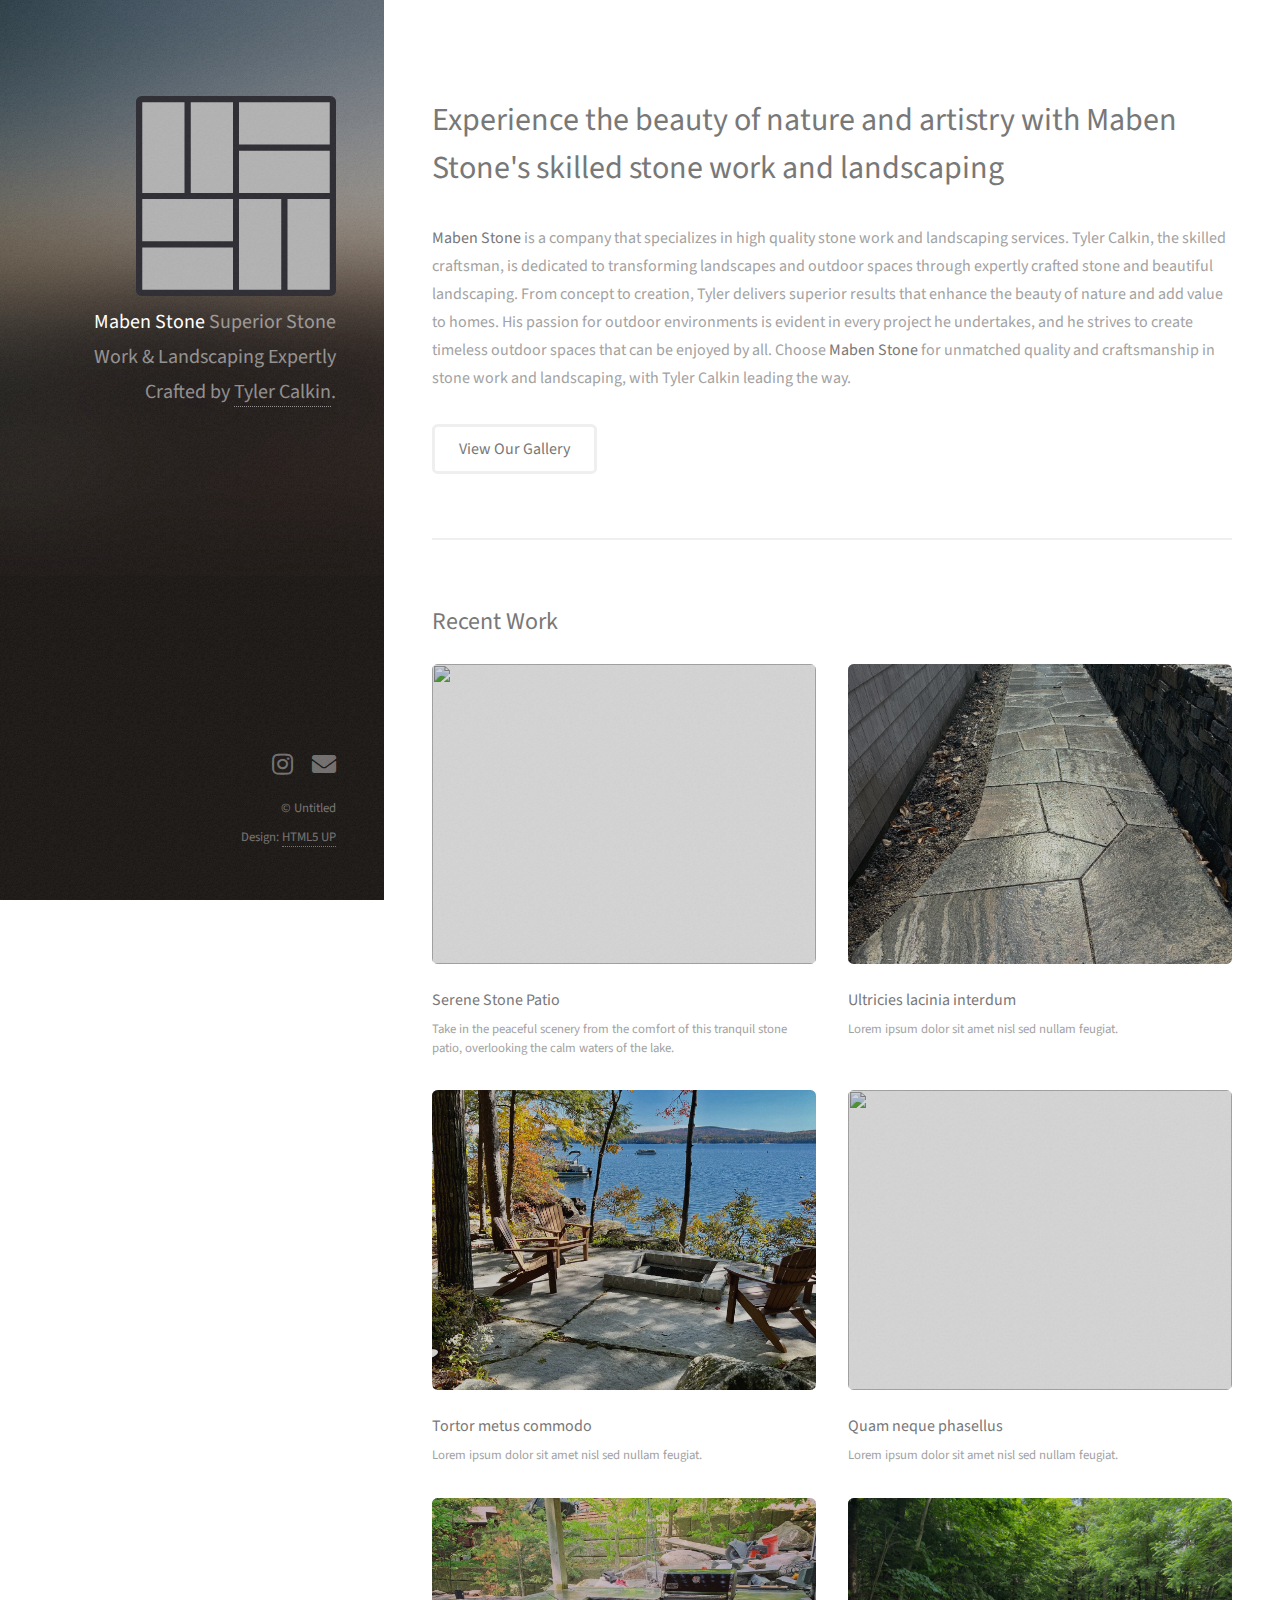
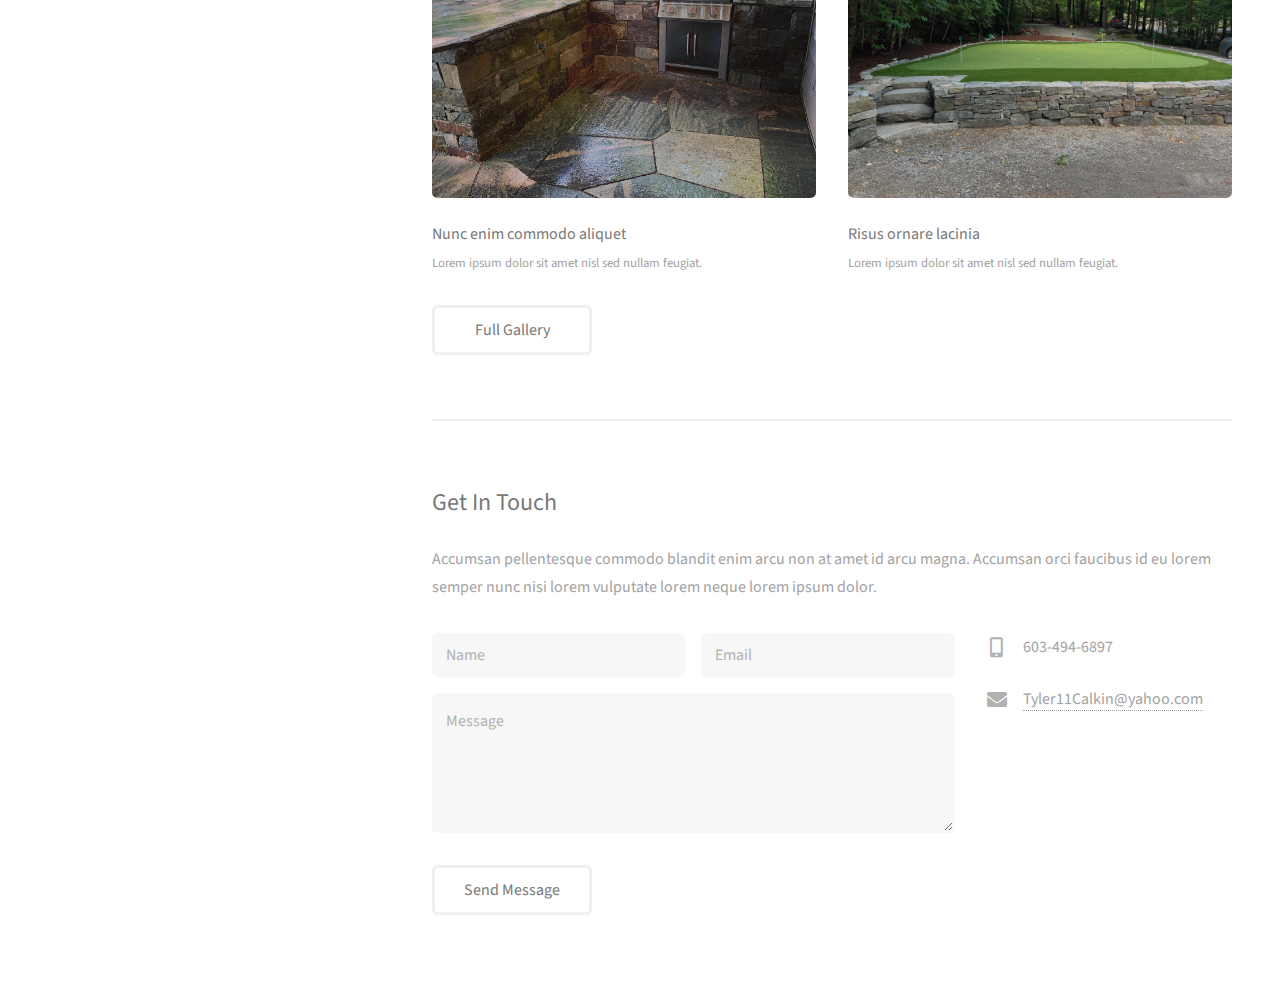
==== commit 99ef8cee: "trying something else for images folder" ====
--- a/index.html
+++ b/index.html
@@ -44,8 +44,8 @@
 						<div class="row">
 							<article class="col-6 col-12-xsmall work-item">
 								<a href="images/IMG_1331.jpg" class="image fit thumb"><img src="images/IMG_1331.jpg" alt="" /></a>
-								<h3>Magna sed consequat tempus</h3>
-								<p>Lorem ipsum dolor sit amet nisl sed nullam feugiat.</p>
+								<h3>Serene Stone Patio</h3>
+								<p>Take in the peaceful scenery from the comfort of this tranquil stone patio, overlooking the calm waters of the lake.</p>
 							</article>
 							<article class="col-6 col-12-xsmall work-item">
 								<a href="images/IMG_8200.jpeg" class="image fit thumb"><img src="images/IMG_8200.jpeg" alt="" /></a>
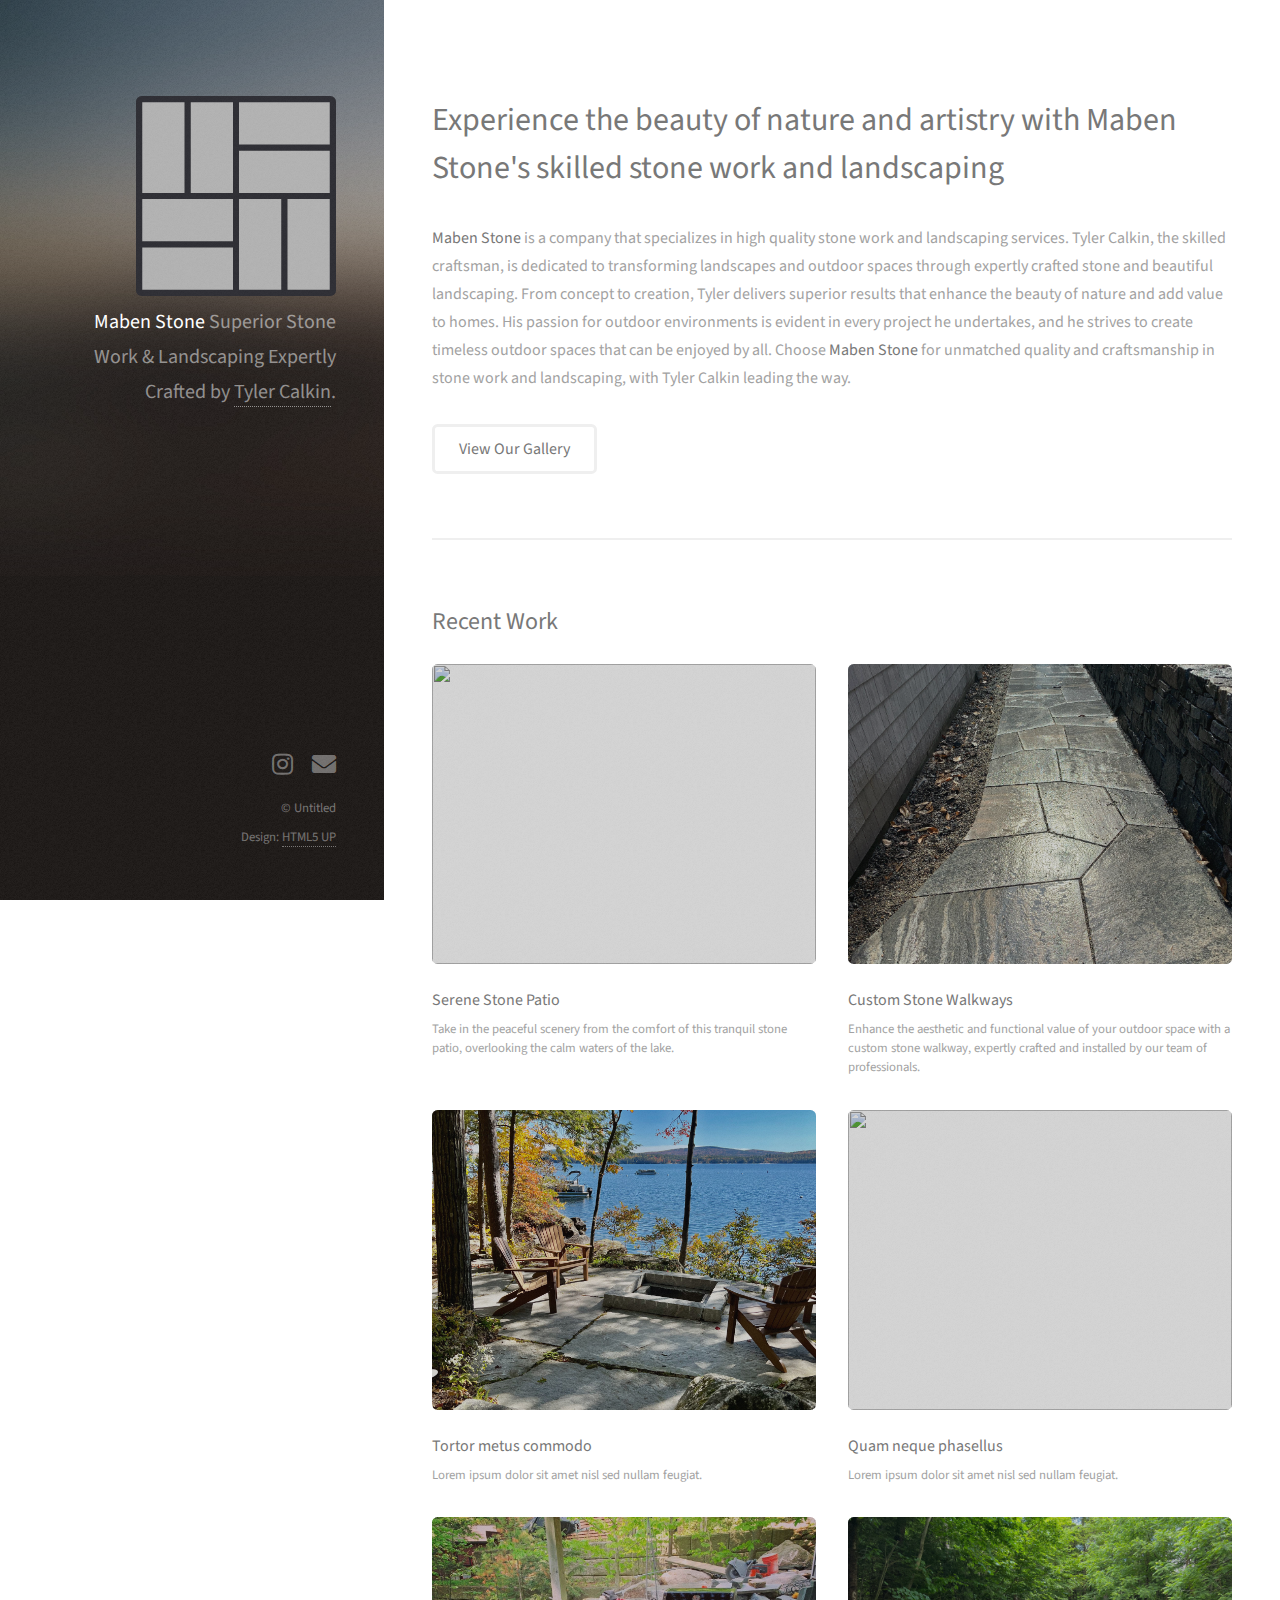
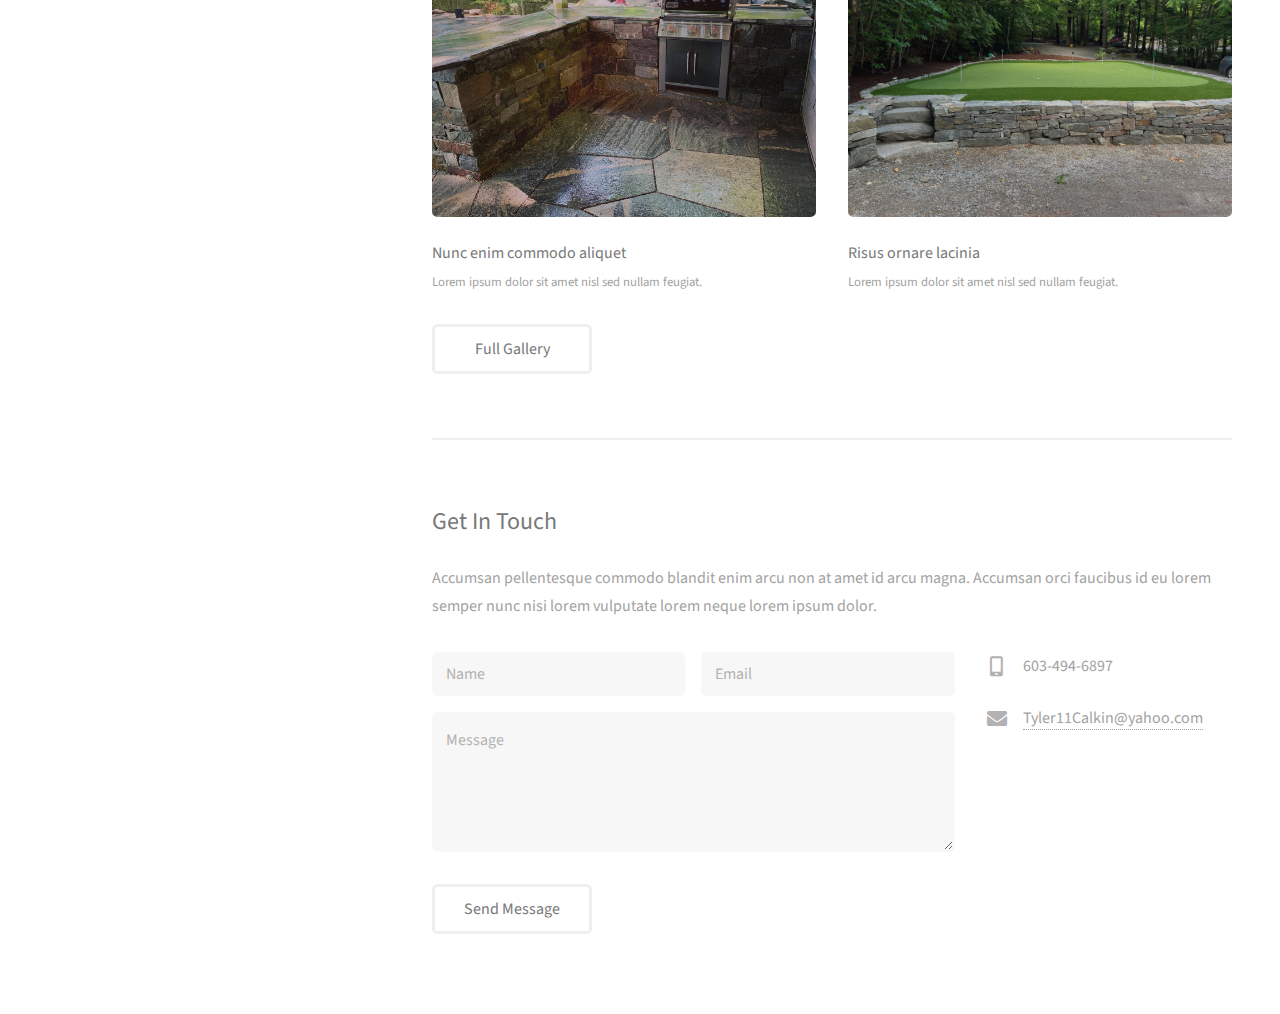
==== commit 217b70d6: "trying something else for images folder" ====
--- a/index.html
+++ b/index.html
@@ -49,8 +49,8 @@
 							</article>
 							<article class="col-6 col-12-xsmall work-item">
 								<a href="images/IMG_8200.jpeg" class="image fit thumb"><img src="images/IMG_8200.jpeg" alt="" /></a>
-								<h3>Ultricies lacinia interdum</h3>
-								<p>Lorem ipsum dolor sit amet nisl sed nullam feugiat.</p>
+								<h3>Custom Stone Walkways</h3>
+								<p>Enhance the aesthetic and functional value of your outdoor space with a custom stone walkway, expertly crafted and installed by our team of professionals.</p>
 							</article>
 							<article class="col-6 col-12-xsmall work-item">
 								<a href="images/IMG_1300.jpg" class="image fit thumb"><img src="images/IMG_1300.jpg" alt="" /></a>
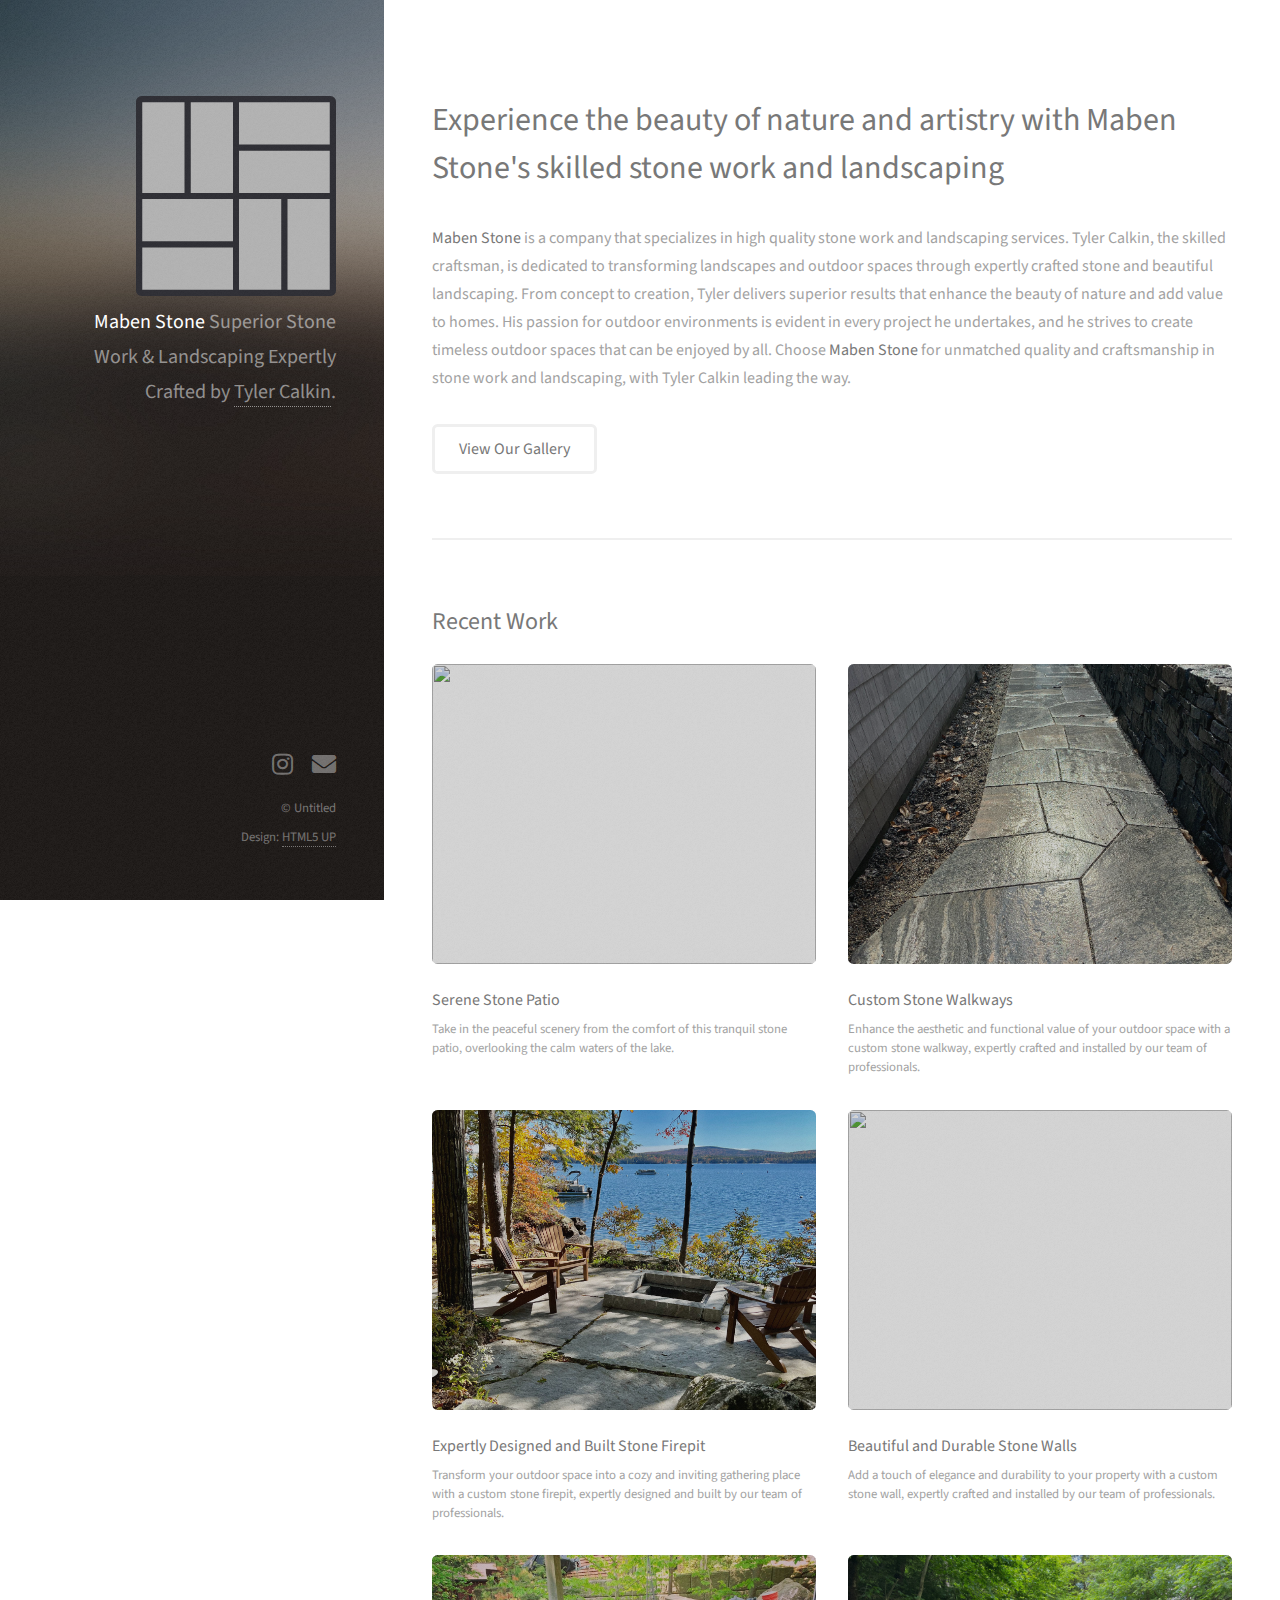
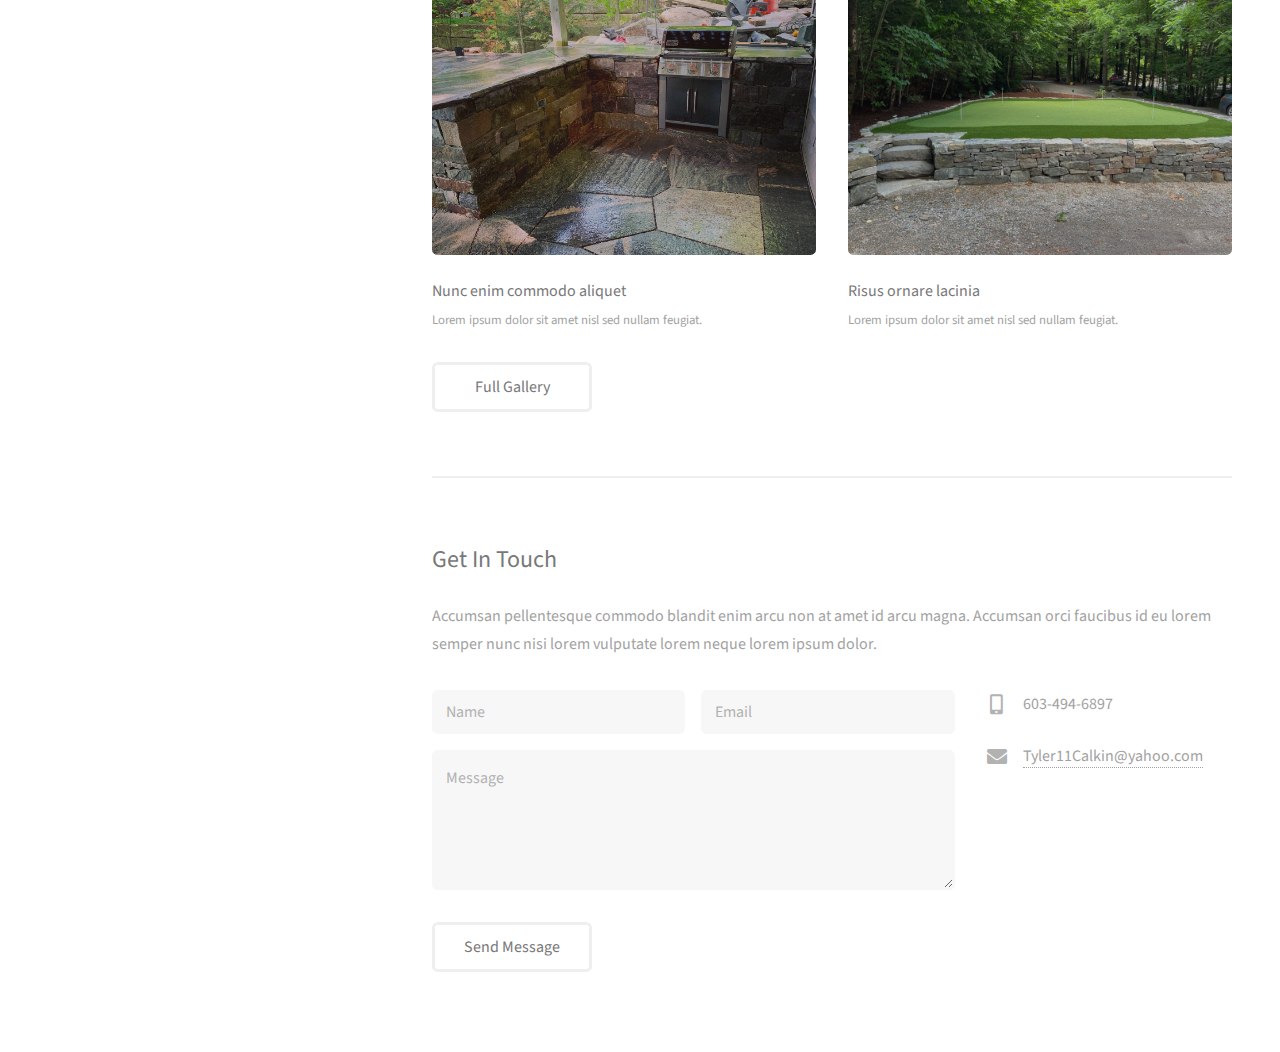
==== commit 9df550d4: "made it so all the pics load" ====
--- a/index.html
+++ b/index.html
@@ -54,13 +54,13 @@
 							</article>
 							<article class="col-6 col-12-xsmall work-item">
 								<a href="images/IMG_1300.jpg" class="image fit thumb"><img src="images/IMG_1300.jpg" alt="" /></a>
-								<h3>Tortor metus commodo</h3>
-								<p>Lorem ipsum dolor sit amet nisl sed nullam feugiat.</p>
+								<h3>Expertly Designed and Built Stone Firepit</h3>
+								<p>Transform your outdoor space into a cozy and inviting gathering place with a custom stone firepit, expertly designed and built by our team of professionals.</p>
 							</article>
 							<article class="col-6 col-12-xsmall work-item">
 								<a href="images/IMG_4830.jpg" class="image fit thumb"><img src="images/IMG_4830.jpg" alt="" /></a>
-								<h3>Quam neque phasellus</h3>
-								<p>Lorem ipsum dolor sit amet nisl sed nullam feugiat.</p>
+								<h3>Beautiful and Durable Stone Walls</h3>
+								<p>Add a touch of elegance and durability to your property with a custom stone wall, expertly crafted and installed by our team of professionals.</p>
 							</article>
 							<article class="col-6 col-12-xsmall work-item">
 								<a href="images/F9FBEE1C-1427-40EA-94C0-4EE4D3F7F563.JPG" class="image fit thumb"><img src="images/F9FBEE1C-1427-40EA-94C0-4EE4D3F7F563.JPG" alt="" /></a>
